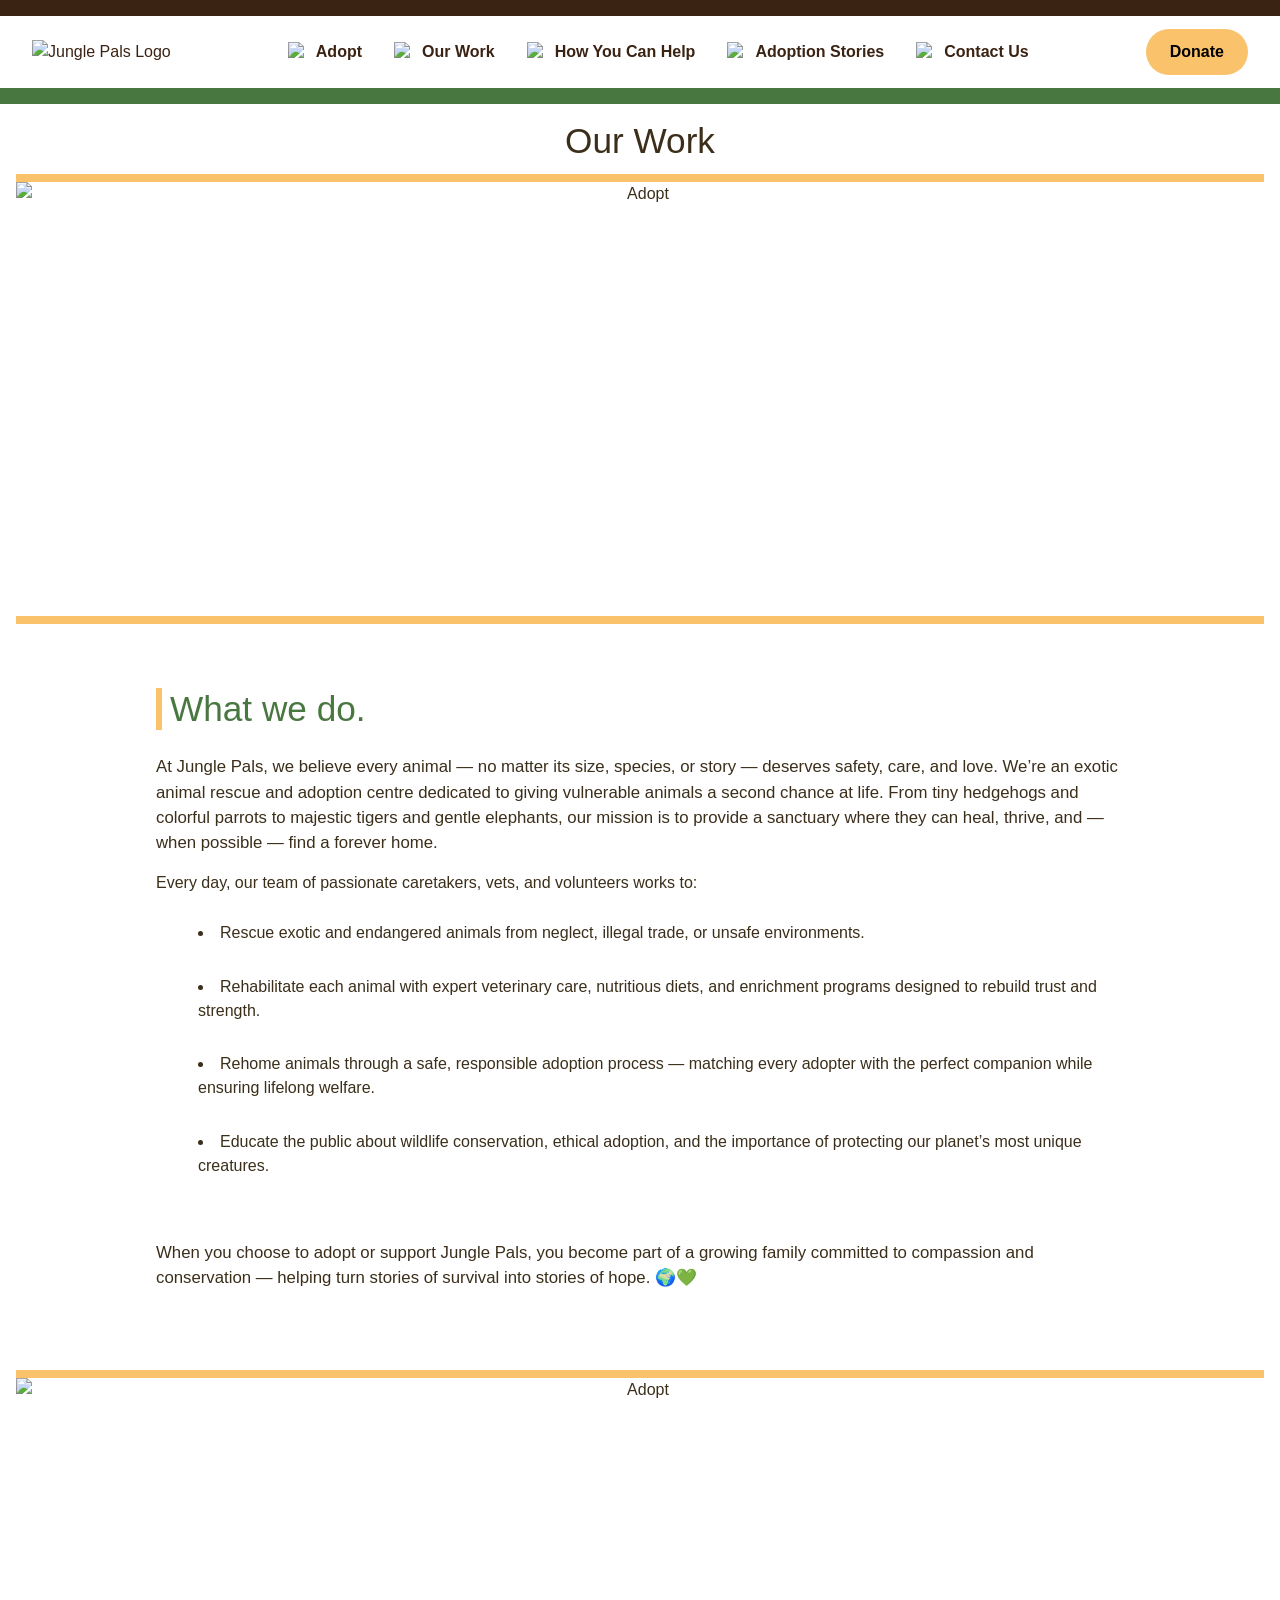
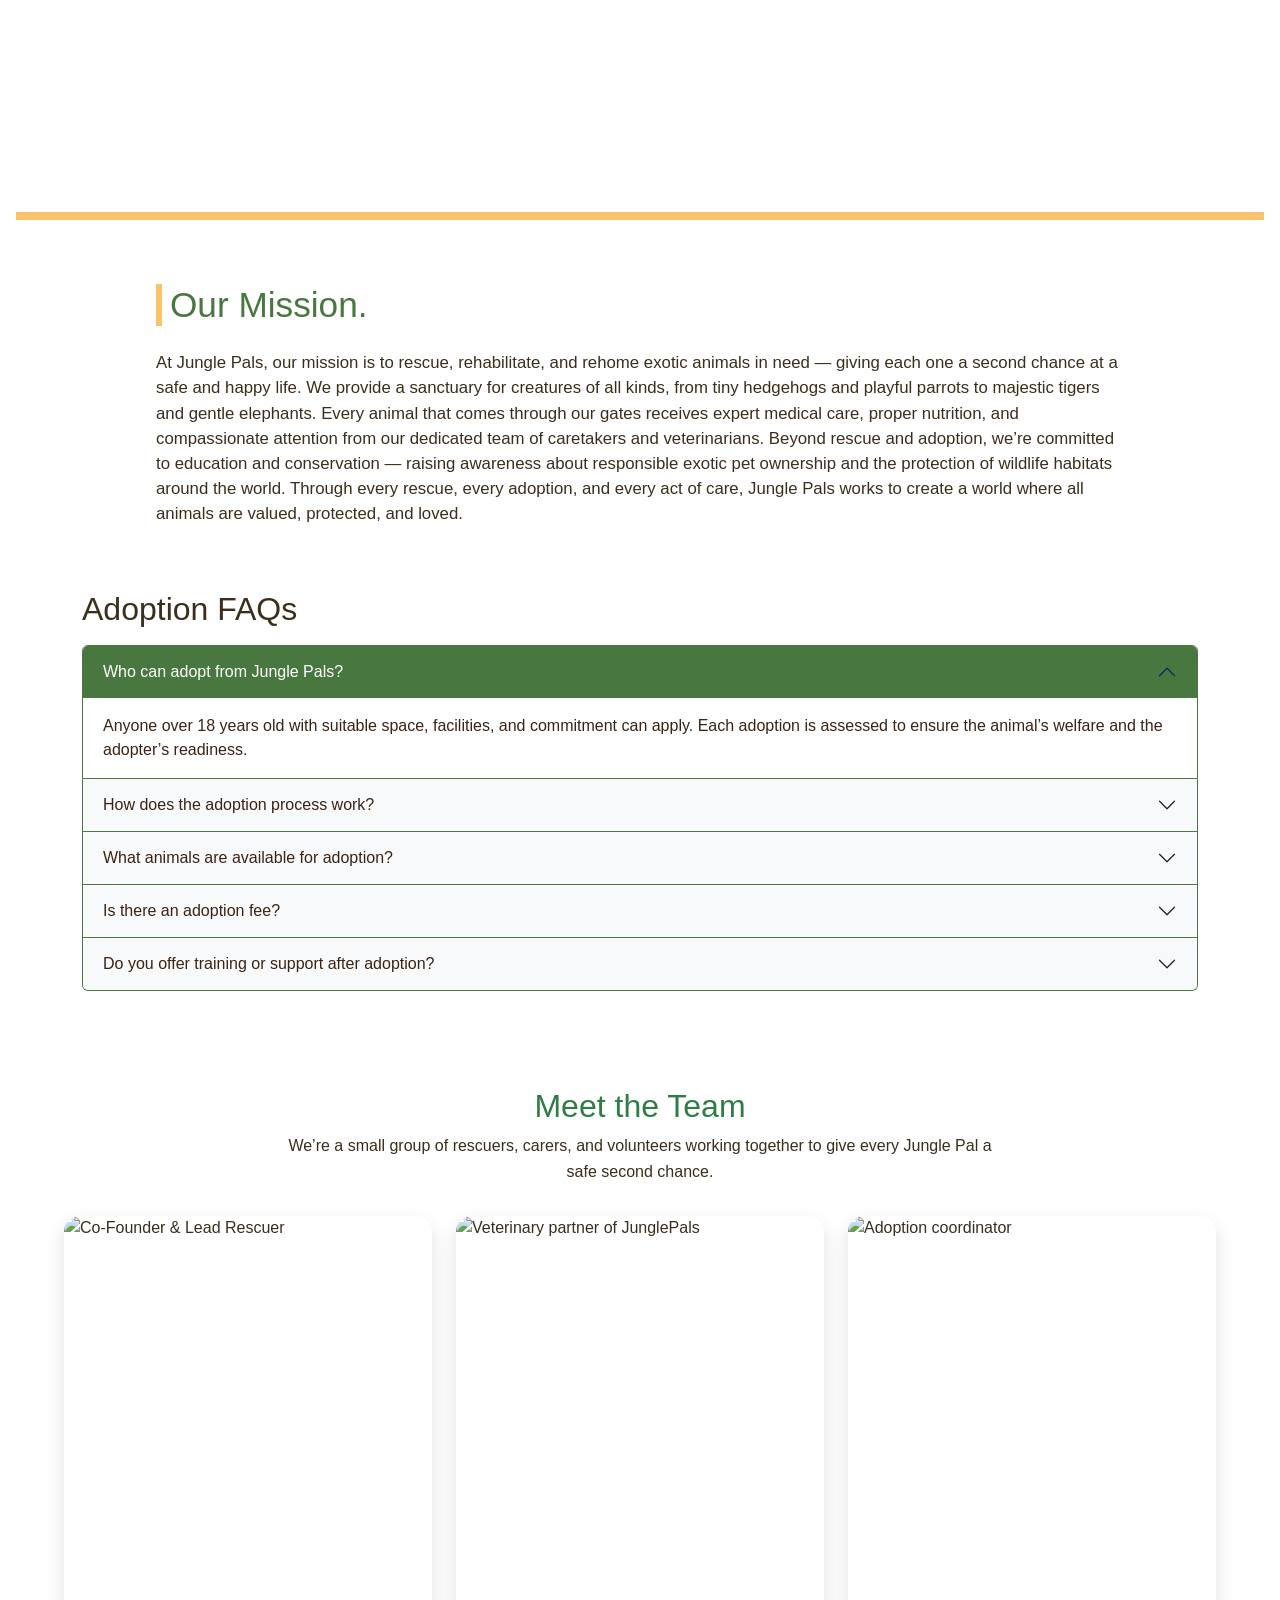
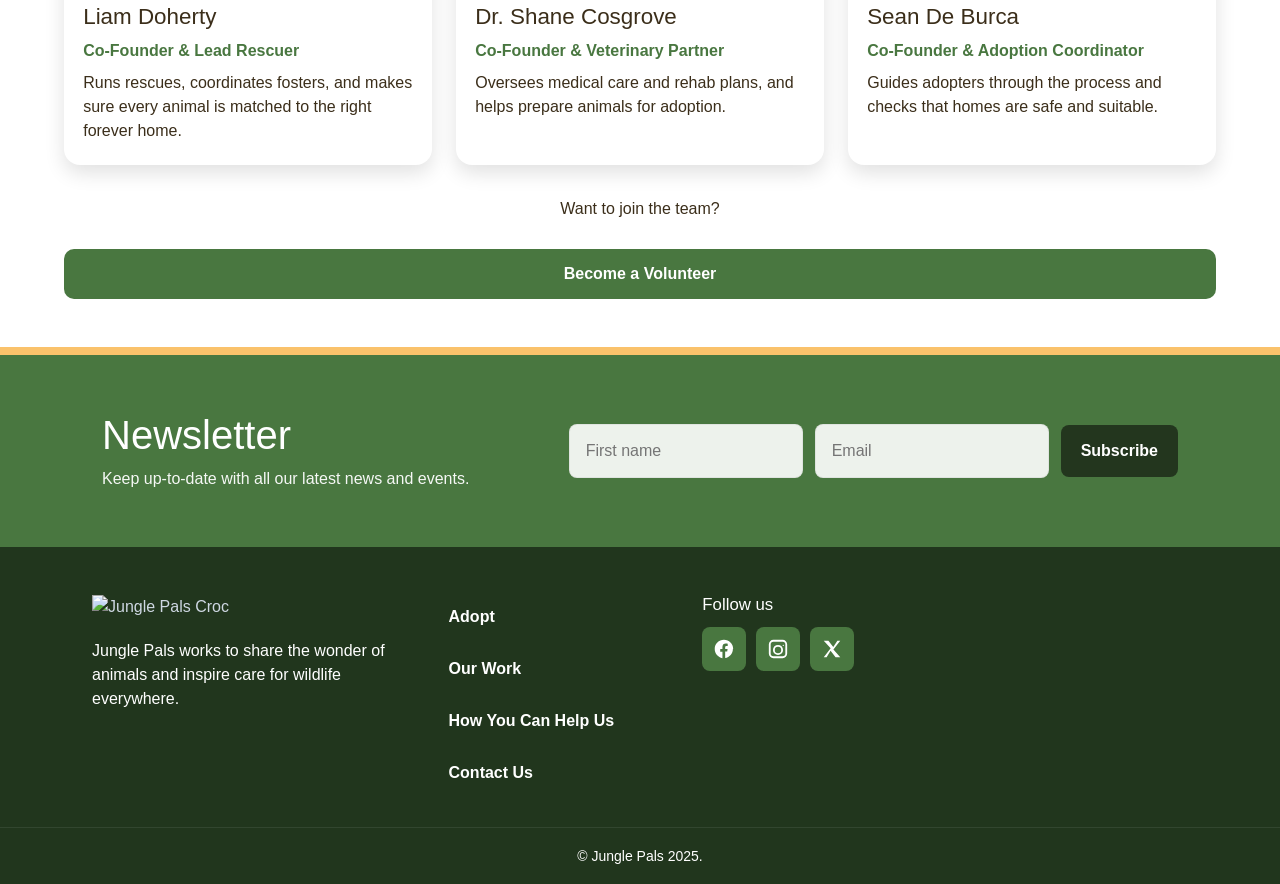
==== about.html @ b34bb3fd "Add files via upload" ====
<!--About page created by Liam Doherty x25111175-->
<!DOCTYPE html>
<html lang="en">

<head>
  <meta charset="UTF-8">
  <meta name="viewport" content="width=device-width, initial-scale=1.0">
  <link href="https://cdn.jsdelivr.net/npm/bootstrap@5.3.3/dist/css/bootstrap.min.css" rel="stylesheet">
  <script src="https://cdn.jsdelivr.net/npm/bootstrap@5.3.3/dist/js/bootstrap.bundle.min.js"></script>
  <link rel="stylesheet" href="styles.css">
  <title>Jungle Pals - About</title>
  <link rel="icon" type="image/x-icon" href="images/favicon.ico">


</head>

<body>
  <!-- Header -->
  <header>
    <div class="logo">
      <a href="index.html">
        <img src="images/JunglePalsMainLogo.png" alt="Jungle Pals Logo">
      </a>
    </div>
    <!--Navigation Bar-->
    <nav>
      <a href="adopt.html">
        <img src="images/nav-heart.png" alt="Heart" class="nav-icon"> Adopt </a>
      <a href="about.html">
        <img src="images/nav-paw.png" alt="Paw" class="nav-icon"> Our Work </a>
      <a href="help.html">
        <img src="images/nav-hands.png" alt="Hands" class="nav-icon"> How You Can Help </a>
      <a href="stories.html">
        <img src="images/nav-book.png" alt="Book" class="nav-icon"> Adoption Stories </a>
      <a href="contact.html">
        <img src="images/nav-chat.png" alt="Chat" class="nav-icon"> Contact Us </a>
    </nav>
    <button class="donate-btn">Donate</button>
  </header>
  <!--Static Image-->
  <section class="our-work-banner">
    <h2>Our Work</h2>
    <img src="images/tiger-in-captivity.jpg" alt="Adopt">
  </section>
  <!--What we do text section-->
  <section class="our-work">
    <h2>What we do.</h2>
    <p>
      At Jungle Pals, we believe every animal — no matter its size, species, or story — deserves safety, care, and love.
      We’re an exotic animal rescue and adoption centre dedicated to giving vulnerable animals a second chance at life.
      From tiny hedgehogs and colorful parrots to majestic tigers and gentle elephants, our mission is to provide a
      sanctuary where they can heal, thrive, and — when possible — find a forever home.
    </p>
    Every day, our team of passionate caretakers, vets, and volunteers works to:
    <ul class="work-list">
      <li>Rescue exotic and endangered animals from neglect, illegal trade, or unsafe environments.</li>
      <li>Rehabilitate each animal with expert veterinary care, nutritious diets, and enrichment programs designed to
        rebuild trust and strength.</li>
      <li>Rehome animals through a safe, responsible adoption process — matching every adopter with the perfect
        companion while ensuring lifelong welfare.</li>
      <li>Educate the public about wildlife conservation, ethical adoption, and the importance of protecting our
        planet’s most unique creatures.</li>
    </ul>

    <p> When you choose to adopt or support Jungle Pals, you become part of a growing family committed to compassion and
      conservation — helping turn stories of survival into stories of hope. 🌍💚</p>

  </section>
  <!--Static Image-->
  <section class="our-work-banner">
    <img src="images/croc-in-captivity.jpg" alt="Adopt">
  </section>
  <!--Our Mission-->
  <section class="our-work">
    <h2>Our Mission.</h2>
    <p>At Jungle Pals, our mission is to rescue, rehabilitate, and rehome exotic animals in need — giving each one a
      second chance at a safe and happy life.

      We provide a sanctuary for creatures of all kinds, from tiny hedgehogs and playful parrots to majestic tigers and
      gentle elephants. Every animal that comes through our gates receives expert medical care, proper nutrition, and
      compassionate attention from our dedicated team of caretakers and veterinarians.

      Beyond rescue and adoption, we’re committed to education and conservation — raising awareness about responsible
      exotic pet ownership and the protection of wildlife habitats around the world.

      Through every rescue, every adoption, and every act of care, Jungle Pals works to create a world where all animals
      are valued, protected, and loved.</p>
  </section>
  <!--FAQ drop down accordion-->
  <section class="container my-5">
    <h2 class="mb-3">Adoption FAQs</h2>
    <div class="accordion" id="faq">
      <div class="accordion-item">
        <h2 class="accordion-header" id="q1">
          <button class="accordion-button" data-bs-toggle="collapse" data-bs-target="#a1">Who can adopt from Jungle
            Pals?</button>
        </h2>
        <div id="a1" class="accordion-collapse collapse show" data-bs-parent="#faq">
          <div class="accordion-body">Anyone over 18 years old with suitable space, facilities, and commitment can
            apply. Each adoption is assessed to ensure the animal’s welfare and the adopter’s readiness.</div>
        </div>
      </div>
      <div class="accordion-item">
        <h2 class="accordion-header" id="q2">
          <button class="accordion-button collapsed" data-bs-toggle="collapse" data-bs-target="#a2">How does the
            adoption process work?</button>
        </h2>
        <div id="a2" class="accordion-collapse collapse" data-bs-parent="#faq">
          <div class="accordion-body">Start by filling out our short Adoption Enquiry Form on the website.
            Our team reviews applications, arranges a virtual or on-site visit, and helps you find an animal that
            matches your lifestyle and experience.</div>
        </div>
      </div>
      <div class="accordion-item">
        <h2 class="accordion-header" id="q3">
          <button class="accordion-button collapsed" data-bs-toggle="collapse" data-bs-target="#a3">What animals are
            available for adoption?</button>
        </h2>
        <div id="a3" class="accordion-collapse collapse" data-bs-parent="#faq">
          <div class="accordion-body">What animals are available for adoption?
            Our residents range from hedgehogs, parrots, and reptiles to larger animals like tigers and elephants.
            Availability changes as rescues arrive and find homes — check the “Adopt” page for current listings.</div>
        </div>
      </div>
      <div class="accordion-item">
        <h2 class="accordion-header" id="q4">
          <button class="accordion-button collapsed" data-bs-toggle="collapse" data-bs-target="#a4">Is there an adoption
            fee?</button>
        </h2>
        <div id="a4" class="accordion-collapse collapse" data-bs-parent="#faq">
          <div class="accordion-body">Yes. Adoption fees vary by species and help cover medical care, food, and
            enrichment. The fee ensures every animal continues to receive the best possible care.</div>
        </div>
      </div>
      <div class="accordion-item">
        <h2 class="accordion-header" id="q5">
          <button class="accordion-button collapsed" data-bs-toggle="collapse" data-bs-target="#a5">Do you offer
            training or support after adoption?</button>
        </h2>
        <div id="a5" class="accordion-collapse collapse" data-bs-parent="#faq">
          <div class="accordion-body">Absolutely! We provide guidance on nutrition, habitat setup, veterinary care, and
            behaviour. Our caretakers are always available for ongoing support.</div>
        </div>
      </div>
    </div>
  </section>

  <!-- Meet the Team -->
  <section class="team-section">
    <div class="team-header">
      <h2>Meet the Team</h2>
      <p>
        We’re a small group of rescuers, carers, and volunteers working together
        to give every Jungle Pal a safe second chance.
      </p>
    </div>

    <div class="team-grid">
      <article class="team-card">
        <img src="images/liam.jpg" alt="Co-Founder & Lead Rescuer">
        <div class="team-info">
          <h3>Liam Doherty</h3>
          <p class="team-role">Co-Founder & Lead Rescuer</p>
          <p>
            Runs rescues, coordinates fosters, and makes sure every animal is matched
            to the right forever home.
          </p>
        </div>
      </article>

      <!-- Team member 2 -->
      <article class="team-card">
        <img src="images/shane.jpg" alt="Veterinary partner of JunglePals">
        <div class="team-info">
          <h3>Dr. Shane Cosgrove</h3>
          <p class="team-role">Co-Founder & Veterinary Partner</p>
          <p>
            Oversees medical care and rehab plans, and helps prepare animals for adoption.
          </p>
        </div>
      </article>

      <!-- Team member 3 -->
      <article class="team-card">
        <img src="images/sean.jpg" alt="Adoption coordinator">
        <div class="team-info">
          <h3>Sean De Burca</h3>
          <p class="team-role">Co-Founder & Adoption Coordinator</p>
          <p>
            Guides adopters through the process and checks that homes are safe and suitable.
          </p>
        </div>
      </article>
    </div>

    <div class="team-cta">
      <p>Want to join the team?</p>
      <a class="btn volunteer-btn" href="help.html">Become a Volunteer</a>
    </div>
  </section>


  <!--Newsletter-->
  <section id="newsletter" class="newsletter">
    <div class="container">
      <div class="newsletter-text">
        <h2>Newsletter</h2>
        <p>Keep up-to-date with all our latest news and events.</p>
      </div>

      <form class="newsletter-form" action="#" method="post">
        <input type="text" name="first_name" placeholder="First name" required>
        <input type="email" name="email" placeholder="Email" required>
        <button type="submit">Subscribe</button>

      </form>
    </div>
  </section>

  <!-- ===== Footer ===== -->
  <footer class="site-footer">
    <div class="container footer-grid">
      <div class="footer-brand">
        <img src="images/croc-2-clear-bg.png" alt="Jungle Pals Croc" class="footer-logo">
        <p class="tagline">
          Jungle Pals works to share the wonder of animals and inspire care for wildlife everywhere.
        </p>
      </div>

      <!--Footer Navigation Bar-->
      <nav class="footer-links">
        <ul>
          <li><a href="adopt.html">Adopt</a></li>
          <li><a href="about.html">Our Work</a></li>
          <li><a href="help.html">How You Can Help Us</a></li>
          <li><a href="contact.html">Contact Us</a></li>
        </ul>
      </nav>

      <!--Footer Social Network Icons-->
      <div class="footer-social">
        <h3>Follow us</h3>
        <div class="social-row">
          <a class="social-btn" href="https://facebook.com" aria-label="Facebook" target="_blank" rel="noopener">
            <!-- Facebook SVG -->
            <svg viewBox="0 0 24 24" width="22" height="22" aria-hidden="true">
              <path
                d="M22 12.06C22 6.48 17.52 2 11.94 2 6.35 2 1.88 6.48 1.88 12.06c0 4.99 3.65 9.14 8.43 9.94v-7.03H7.89v-2.9h2.42V9.82c0-2.39 1.42-3.7 3.59-3.7 1.04 0 2.13.19 2.13.19v2.35h-1.2c-1.19 0-1.56.74-1.56 1.5v1.8h2.65l-.42 2.9h-2.23v7.03c4.79-.8 8.43-4.95 8.43-9.94Z" />
            </svg>
          </a>
          <a class="social-btn" href="https://instagram.com" aria-label="Instagram" target="_blank" rel="noopener">
            <!-- Instagram SVG -->
            <svg viewBox="0 0 24 24" width="22" height="22" aria-hidden="true">
              <path
                d="M7 2h10a5 5 0 0 1 5 5v10a5 5 0 0 1-5 5H7a5 5 0 0 1-5-5V7a5 5 0 0 1 5-5Zm0 2a3 3 0 0 0-3 3v10a3 3 0 0 0 3 3h10a3 3 0 0 0 3-3V7a3 3 0 0 0-3-3H7Zm5 3.5A5.5 5.5 0 1 1 6.5 13 5.51 5.51 0 0 1 12 7.5Zm0 2A3.5 3.5 0 1 0 15.5 13 3.5 3.5 0 0 0 12 9.5Zm5.75-2.25a.75.75 0 1 1-.75.75.75.75 0 0 1 .75-.75Z" />
            </svg>
          </a>
          <a class="social-btn" href="https://x.com" aria-label="X" target="_blank" rel="noopener">
            <!-- X/Twitter SVG -->
            <svg viewBox="0 0 24 24" width="22" height="22" aria-hidden="true">
              <path d="M3 3h5.1l5.27 6.87L17.87 3H21l-7.45 9.67L21 21h-5.1l-5.46-7.11L6.13 21H3l7.53-9.79L3 3Z" />
            </svg>
          </a>
        </div>
      </div>
    </div>
    <!--Footer Copyright-->
    <div class="footer-bottom">
      <div class="container">
        <small>© <span id="year"></span> Jungle Pals 2025.</small>
      </div>
    </div>
  </footer>
  <!--JQuery & Javascript links-->
  <script src="https://code.jquery.com/jquery-3.7.1.min.js"></script>
  <script src="scripts.js"></script>
  <!-- Back to Top Button -->
  <button id="backTop" aria-label="Back to top" class="btn btn-success"
    style="position: fixed; right: 20px; bottom: 20px; display: none; z-index: 999;">↑</button>
</body>

</html>
---- styles.css ----
/* Liam Doherty CSS begins here*/
  body {
    font-family: 'Arial', sans-serif;
    margin: 0;
    padding: 0;
    background-color: #fff;
    /* site background colour*/
    color: #3b2e1a;
    /*default text colour*/
  }

  a {
    text-decoration: none;
    /* remove link underlines */
    color: #3b2313;
    /* default link color */
  }

  header {
    display: flex;
    /* logo left, nav middle, button right */
    align-items: center;
    justify-content: space-between;
    background-color: #fff;
    padding: 0.8rem 2rem;
    border-bottom: 16px solid #497740;
    /* green bar */
    border-top: 16px solid #3b2313;
    /* brown bar */
  }

  .logo {
    display: flex;
    align-items: center;
    gap: 0.5rem;
  }

  .logo img {
    height: 60px;
  }

  /* Navigation bar*/
  nav {
    display: flex;
    gap: 2rem;
    align-items: center;
  }

  nav a {
    display: inline-flex;
    align-items: center;
    gap: 0.5rem;
    text-decoration: none;
    font-weight: 600;
    color: #3b2313;
    transition: transform 0.2s ease, color 0.2s ease;
  }

  nav a:hover {
    transform: translateY(-2px);
    color: #755844;
  }

  .nav-icon {
    width: 20px;
    height: 20px;
    object-fit: contain;
  }

  /* Donate Button Styling*/

  .donate-btn {
    background-color: #fac26b;
    color: #000;
    font-weight: 700;
    padding: 0.7rem 1.5rem;
    border-radius: 40px;
    border: none;
    cursor: pointer;
    font-size: 1rem;
    transition: background-color 0.3s ease;
  }

  .donate-btn:hover {
    background-color: #dfaf36;
    transform: translateY(-2px);

  }

  /* Adopt Section*/
  .adopt-section {
    max-width: 1100px;
    margin: 3rem auto;
    padding: 0 1rem;
  }

  .adopt-section h2 {
    font-size: 2rem;
    margin-bottom: 0.5rem;
  }

  .adopt-section p {
    line-height: 1.6;
  }

  .view-all-btn {
    background-color: #fac26b;
    border: none;
    border-radius: 30px;
    padding: 0.7rem 1.5rem;
    font-weight: bold;
    margin-top: 1rem;
    cursor: pointer;
    transition: background-color 0.3s ease;
  }

  .view-all-btn:hover {
    background-color: #dfaf36;
  }

  /* New arrivals section*/
  .new-arrivals {
    max-width: 1100px;
    margin: 3rem auto;
    padding: 0 1rem;
  }

  .new-arrivals h2 {
    font-size: 1.8rem;
    margin-bottom: 1rem;
  }

  .animal-grid {
    display: grid;
    grid-template-columns: repeat(auto-fit, minmax(220px, 1fr));
    gap: 1.5rem;
  }

  .animal-card {
    background-color: #fff;
    border-radius: 15px;
    box-shadow: 0 4px 8px rgba(0, 0, 0, 0.1);
    overflow: hidden;
    text-align: center;
    padding-bottom: 1rem;
  }

  .animal-card img {
    width: 100%;
    height: 180px;
    object-fit: cover;
  }

  .animal-card h3 {
    margin: 0.8rem 0 0.3rem;
  }

  /* Responsive*/
  @media (max-width: 768px) {
    header {
      flex-direction: column;
      gap: 1rem;
    }


    nav {
      flex-wrap: wrap;
      justify-content: center;
    }
  }

  /* Featured animal carousel*/

  .animal-carousel {
    position: relative;
    width: 100%;
    overflow: hidden;
    background-color: #ffffff;
    text-align: center;
    border-bottom: 8px solid #fac26b;


  }

  .animal-carousel h2 {
    font-size: 2rem;
    margin: 1.5rem 0;
    color: #3b2e1a;

  }

  /* Slides for carousel*/

  .slides {
    display: flex;
    transition: transform 0.8s ease-in-out;
    width: 100%;
    height: 600px;
  }

  .slide {
    min-width: 100%;
    flex-shrink: 0;
    position: relative;

  }

  .slide img {
    width: 100%;
    height: 600px;
    object-fit: cover;
    border-bottom: 8px solid #fac26b;
    border-top: 8px solid #fac26b;

  }

  .caption {
    position: absolute;
    bottom: 40px;
    left: 50%;
    transform: translateX(-50%);
    background: rgba(0, 0, 0, 0.5);
    color: #fff;
    padding: 0.8rem 1.2rem;
    border-radius: 10px;
    width: 80%;
    max-width: 600px;
  }

  /* carousel dots*/

  .dots {
    position: absolute;
    bottom: 10px;
    left: 50%;
    transform: translateX(-50%);
    display: flex;
    gap: 10px;
  }

  .dot {
    height: 12px;
    width: 12px;
    background-color: rgba(66, 62, 62, 0.7);
    border-radius: 50%;
    cursor: pointer;
    transition: background-color 0.3s ease;
  }

  .dot.active,
  .dot:hover {
    background-color: #3b2e1a;
  }

  @media (max-width: 768px) {
    .slide img {
      height: 250px;
    }

    .caption {
      font-size: 0.9rem;
      padding: 0.5rem;
    }
  }

  /* Newsletter Styling*/

  .newsletter {
    background: #497740;
    color: #fff;
    padding: 3.5rem 1rem;
    position: relative;
    overflow: hidden;
    border-top: 8px solid #fac26b;

  }

  .newsletter .container {
    max-width: 1100px;
    margin: 0 auto;
    display: grid;
    grid-template-columns: 1fr 1.2fr;
    align-items: center;
    gap: 2rem;
  }

  .newsletter h2 {
    font-size: clamp(1.75rem, 4vw, 2.5rem);
    margin: 0 0 .5rem 0;
  }

  .newsletter p {
    opacity: 0.95;
    margin: 0;
  }

  .newsletter-form {
    display: grid;
    grid-template-columns: 1fr 1fr auto;
    gap: .75rem;
    align-items: center;
  }

  .newsletter-form input[type="text"],
  .newsletter-form input[type="email"] {
    padding: .9rem 1rem;
    background: rgba(255, 255, 255, .9);
    border: 1px solid rgba(0, 0, 0, .06);
    border-radius: .5rem;
    font-size: 1rem;
    outline: none;
  }

  .newsletter-form button {
    padding: .9rem 1.25rem;
    border: none;
    border-radius: .5rem;
    background: #23361e;
    color: #fff;
    font-weight: 600;
    cursor: pointer;
  }

  .newsletter-form .consent {
    grid-column: 1 / -1;
    margin-top: .25rem;
    color: rgba(255, 255, 255, .9);
  }

  .newsletter-form .consent a {
    color: #fff;
    text-decoration: underline;
  }

  @media (max-width: 900px) {
    .newsletter .container {
      grid-template-columns: 1fr;
    }

    .newsletter-form {
      grid-template-columns: 1fr;
    }
  }

  /* Footer Styling*/

  .site-footer {
    background: #21361d;
    color: #cfd8e3;
    padding-top: 3rem;
  }

  .footer-grid {
    display: grid;
    grid-template-columns: 1.4fr 1fr 1fr 1fr;
    gap: 2rem;
    align-items: start;
  }

  .footer-logo {
    height: 48px;
    width: auto;
    margin-bottom: 1rem;
    padding-left: 10px;
  }

  .tagline {
    margin-top: .25rem;
    color: #ffffff;
    line-height: 1.5;
    padding-left: 10px;
  }

  .footer-links h3,
  .footer-social h3 {
    color: #ffffff;
    font-size: 1.05rem;
    margin: 0 0 .75rem 0;
  }

  .footer-links ul {
    list-style: none;
    margin: 0;
    padding: 0;
    display: grid;
    gap: .5rem;
  }

  .footer-links a {
    color: #ffffff;
    text-decoration: none;
  }

  .footer-links a:hover {
    transform: translateY(-2px);
    color: #dfaf36;
  }

  /* Social Media Icons*/
  .social-row {
    display: flex;
    gap: .6rem;
    flex-wrap: wrap;
  }

  .social-btn {
    display: inline-grid;
    place-items: center;
    width: 44px;
    height: 44px;
    background: #497740;
    border-radius: .5rem;
  }

  .social-btn svg {
    fill: #ffffff;
  }

  .footer-bottom {
    margin-top: 2rem;
    border-top: 1px solid rgba(255, 255, 255, .08);
    padding: 1rem 0;
    color: #ffffff;
    text-align: center;
  }

  /* Responsive*/
  @media (max-width: 1000px) {
    .footer-grid {
      grid-template-columns: 1fr 1fr;
    }
  }

  @media (max-width: 600px) {
    .footer-grid {
      grid-template-columns: 1fr;
    }

    .social-row {
      gap: .5rem;
    }
  }

  .social-row a:hover {
    transform: translateY(-2px);
  }

  /* New Arrivals Section*/
  .animal-card {
    transition: transform 0.4s ease, box-shadow 0.4s ease;
    background: #fff;
    border-radius: 12px;
    overflow: hidden;
    box-shadow: 0 2px 8px rgba(0, 0, 0, 0.1);
  }

  .animal-card:hover {
    transform: translateY(-10px);
    box-shadow: 0 8px 20px rgba(0, 0, 0, 0.25);
  }

  /* Our Work Page Banner*/

  .our-work-banner {
    text-align: center;
    padding: 1rem 1rem 0;
    margin: 0;

  }

  .our-work-banner img {
    width: 100%;
    height: 450px;
    object-fit: cover;
    display: block;
    border-bottom: 8px solid #fac26b;
    border-top: 8px solid #fac26b;
  }

  .our-work-banner h2 {
    margin: 0 0 0.75rem 0;
    /* tighten space under title */
    line-height: 1.2;
    font-size: 2.2rem;
    /* optional: slightly bolder */
  }


  .our-work {
    max-width: 1000px;
    margin: 4rem auto;
    padding: 0 1rem;
    text-align: left;
    color: #3b2e1a;

  }

  .our-work h2 {
    text-align: left;
    font-size: 2.2rem;
    color: #497740;
    margin-bottom: 1.5rem;
    border-left: 6px solid #fac26b;
    padding-left: 0.5rem;
  }

  .our-work p {
    font-size: 1.05rem;
    margin-bottom: 1rem;
  }

  .work-list {
    list-style: disc inside;
    margin: 1rem 0 2rem 1rem;
    padding-left: 1rem;
  }

  .work-list li {
    margin-bottom: 0.6rem;
  }

  .nl-msg {
    margin-top: 0.5rem;
    font-weight: 500;
    color: #fff;
  }

  /* Interactive back to top button*/

  #backTop {
    background-color: #fac26b;
    border: none;
    font-size: 1.4rem;
    border-radius: 50%;
    width: 48px;
    height: 48px;
    line-height: 1;
    box-shadow: 0 3px 6px rgba(0, 0, 0, .25);
    cursor: pointer;
  }

  #backTop:hover {
    transform: translateY(-3px);
  }

  /* Adoption FAQ's accordion*/
  .accordion-button {
    background-color: #f8f9fa;
    color: #3b2313;
    box-shadow: none;
  }

  .accordion-button:not(.collapsed) {
    color: #fff;
    background-color: #497740;
    box-shadow: none;
  }

  .accordion-item {
    border: 1px solid #497740;
  }

  .accordion-body {
    background-color: #ffffff;
    color: #3b2313;
  }

  html {
    scroll-behavior: smooth;
  }

  /* Jungle Pals News Section*/

  .latest-news {
    max-width: 1100px;
    margin: 3rem auto;
    padding: 0 1rem;
  }

  .latest-news h2 {
    margin-bottom: 1.25rem;
    color: #3b2313;
    text-align: left;
  }

  .news-grid {
    display: grid;
    grid-template-columns: repeat(3, 1fr);
    gap: 2rem;
  }

  .news-card {
    background: #fff;
    border-radius: 16px;
    box-shadow: 0 4px 10px rgba(0, 0, 0, .08);
    overflow: hidden;
    transition: transform .3s ease, box-shadow .3s ease;
  }

  .news-card:hover {
    transform: translateY(-8px);
    box-shadow: 0 12px 24px rgba(0, 0, 0, .18);
  }

  .news-link {
    display: grid;
    gap: .65rem;
    text-decoration: none;
    color: inherit;
    height: 100%;
    padding: 0 1rem 1rem 1rem;
  }

  .news-media {
    margin: 0;
    padding: 0;
    border-radius: 16px;
    overflow: hidden;
  }

  .news-media img {
    display: block;
    width: 100%;
    height: 240px;
    object-fit: cover;
    border-radius: 16px;
  }

  .news-date {
    display: inline-block;
    margin-top: .4rem;
    font-size: .8rem;
    letter-spacing: .02em;
    color: #8c6f5b;
    text-transform: uppercase;
    font-weight: 700;
  }

  .news-title {
    margin: .2rem 0 0;
    font-size: clamp(1.1rem, 2.2vw, 1.35rem);
    line-height: 1.25;
    color: #3b2313;
  }

  .news-excerpt {
    margin: .25rem 0 .25rem;
    color: #4a3a2a;
    opacity: .9;
  }

  .news-more {
    margin-top: .25rem;
    color: #497740;
    font-weight: 700;
    text-decoration: underline;
  }

  /* Responsive */
  @media (max-width: 900px) {
    .news-grid {
      grid-template-columns: 1fr 1fr;
    }

    .news-media img {
      height: 200px;
    }
  }

  @media (max-width: 580px) {
    .news-grid {
      grid-template-columns: 1fr;
    }

    .news-media img {
      height: 220px;
    }
  }

  /* Featured Jungle Pals Section*/
  .featured-section {
    padding: 3rem 1.5rem;
    max-width: 1200px;
    margin: 0 auto;
  }

  .featured-header {
    text-align: center;
    margin-bottom: 1.5rem;
  }

  .featured-header h2 {
    font-size: 2rem;
    margin-bottom: 0.5rem;
  }

  .featured-header p {
    max-width: 700px;
    margin: 0 auto;
    opacity: 0.9;
  }

  .featured-carousel {
    position: relative;
    display: flex;
    align-items: center;
    gap: 0.75rem;
  }

  .featured-track-wrapper {
    overflow: hidden;
    width: 100%;
    border-radius: 16px;
  }

  .featured-track {
    display: flex;
    transition: transform 0.5s ease-in-out;
  }

  .featured-slide {
    min-width: 100%;
    padding: 0.5rem;
    box-sizing: border-box;
  }

  .featured-slide .animal-card {
    height: 100%;
    border-radius: 16px;
    overflow: hidden;
    box-shadow: 0 8px 20px rgba(0, 0, 0, 0.12);
    background: #fff;
    display: grid;
    grid-template-columns: 1fr 1fr;
    gap: 0;
  }

  .featured-slide img {
    width: 100%;
    height: 100%;
    object-fit: cover;
    display: block;
  }

  .featured-slide .animal-info {
    padding: 1.5rem;
    display: flex;
    flex-direction: column;
    justify-content: center;
    gap: 0.75rem;
  }

  .featured-slide .animal-info h3 {
    font-size: 1.6rem;
    margin: 0;
  }

  .featured-slide .animal-info p {
    margin: 0;
    line-height: 1.5;
  }

  /* Nav buttons for featured carousel */
  .featured-nav {
    background: rgba(0, 0, 0, 0.6);
    color: #fff;
    border: none;
    width: 44px;
    height: 44px;
    border-radius: 50%;
    cursor: pointer;
    font-size: 1.4rem;
    display: grid;
    place-items: center;
    transition: transform 0.2s ease, opacity 0.2s ease;
  }

  .featured-nav:hover {
    transform: scale(1.06);
    opacity: 0.9;
  }

  /* Dots for featured animals carousel */
  .featured-dots {
    margin-top: 0.75rem;
    display: flex;
    justify-content: center;
    gap: 0.5rem;
  }

  .featured-dot {
    width: 10px;
    height: 10px;
    border-radius: 50%;
    background: #c9c9c9;
    cursor: pointer;
    transition: transform 0.2s ease, background 0.2s ease;
  }

  .featured-dot.active {
    background: #2f7d46;
    /* matches your green theme */
    transform: scale(1.3);
  }

  /* Responsive*/
  @media (max-width: 768px) {
    .featured-slide .animal-card {
      grid-template-columns: 1fr;
    }

    .featured-nav {
      width: 38px;
      height: 38px;
    }
  }

  /* Meet the team section*/
  .team-section {
    padding: 3rem 1.5rem;
    max-width: 1200px;
    margin: 0 auto;
  }

  .team-header {
    text-align: center;
    margin-bottom: 2rem;
  }

  .team-header h2 {
    font-size: 2rem;
    margin-bottom: 0.5rem;
    color: #2f7d46;
    /* your green vibe */
  }

  .team-header p {
    max-width: 720px;
    margin: 0 auto;
    line-height: 1.6;
  }

  .team-grid {
    display: grid;
    grid-template-columns: repeat(auto-fit, minmax(240px, 1fr));
    gap: 1.5rem;
  }

  .team-card {
    background: #fff;
    border-radius: 16px;
    overflow: hidden;
    box-shadow: 0 8px 20px rgba(0, 0, 0, 0.12);
    transition: transform 0.2s ease, box-shadow 0.2s ease;
    display: flex;
    flex-direction: column;
  }

  .team-card:hover {
    transform: translateY(-4px);
    box-shadow: 0 12px 28px rgba(0, 0, 0, 0.16);
  }

  .team-card img {
    width: 100%;
    height: 220px;
    object-fit: cover;
    display: block;
  }

  .team-info {
    padding: 1.2rem 1.2rem 1.4rem;
    display: flex;
    flex-direction: column;
    gap: 0.5rem;
  }

  /* team photos */
  .team-photo,
  .team-card img {
    width: 100%;
    aspect-ratio: 1 / 1;
    height: auto;
    border-radius: 10px;
    object-fit: cover;
    display: block;
  }

  .team-info h3 {
    margin: 0;
    font-size: 1.4rem;
  }

  .team-role {
    font-weight: 600;
    color: #497740;
    /* your orange accent */
    margin: 0;
  }

  .team-info p {
    margin: 0;
    line-height: 1.5;
  }

  .team-cta {
    margin-top: 2rem;
    text-align: center;
    display: grid;
    gap: 0.75rem;
  }

  /* Become a volunteer button*/
  .volunteer-btn {
    display: inline-block;
    padding: 0.75rem 1.4rem;
    border-radius: 10px;
    background: #497740;
    color: white;
    text-decoration: none;
    font-weight: 600;
    transition: opacity 0.2s ease;
  }

  .volunteer-btn:hover {
    opacity: 0.9;
    background-color: #21361d;
    color: white;
  }


  /* Liam Doherty CSS ends here*/

  .adoption {
    font-family: 'Arial', sans-serif;
  }

  #adopt-intro {
    display: flex row;
    text-align: center justify;
    padding: 40px;
    padding-bottom: 0px;
    font-size: larger;
    margin-left: 10px;
  }


  #Monkey {
    object-fit: contain;
    padding: 10px;
    border-top: solid #dfaf36 8px;
    border-bottom: solid #dfaf36 8px;
  }

  #Monkey-Hug {
    width: 100%;
    height: auto;
    /* keeps aspect ratio */
    max-width: 95%;
    max-height: 500px;
    object-fit: contain;
    /* optional, prevents distortion if height cap hits */
    display: block;
  }

  ul {
    list-style: none;
    padding: 10px;
    padding-top: 0;
    margin: 0;
  }

  ul h3 {
    text-align: center;
    padding-bottom: 0px;
  }

  #list1 {
    padding-top: 0px;
  }

  li {
    padding: 10px;
  }

  input[type="checkbox"] {
    appearance: none;
    -webkit-appearance: none;
    background-color: #fff;
    border: 2px solid #888;
    width: 20px;
    height: 20px;
    border-radius: 6px;
    display: inline-block;
    vertical-align: middle;
    margin-right: 10px;
    cursor: pointer;
    transition: all 0.2s;
  }

  input[type="checkbox"]:checked {
    background-color: #4caf50;
    border-color: #4caf50;
  }

  input[type="checkbox"]:checked::after {
    content: "✔";
    color: white;
    font-size: 16px;
    display: flex;
    align-items: center;
    justify-content: center;
    height: 100%;
  }

  #ready-button {
    background-color: #fac26b;
    color: black;
    padding: 12px 20px;
    font-size: 20px;
    border: none;
    border-radius: 8px;
    cursor: pointer;
    transition: all 0.2s ease;
    font-weight: 600;
  }

  #ready-button:hover {
    background-color: #dfaf36;
    transform: translateY(-2px);
    box-shadow: 0 4px 10px rgba(0, 0, 0, 0.15);
  }

  #ready-button:active {
    transform: translateY(0);
    box-shadow: 0 2px 5px rgba(0, 0, 0, 0.2);
  }

  #ready-button:disabled {
    background-color: #c7c7c7;
    cursor: not-allowed;
    transform: none;
    box-shadow: none;
    color: #666;
  }



  #adopt-readiness {
    margin-left: 10px;
    display: flex;
    justify-content: center;
    padding-top: 5px;
    padding-bottom: 25px;
  }

  #readiness {
    background-color: #497740;
    font-size: larger;
    color: #fff;
    border: solid #fac26b 2px;
    border-radius: 10px;
    max-width: 500px;
  }

  /* Container box for the dropdowns and button */
  #Species-Location {
    max-width: 400px;
    /* box width */
    margin: 20px auto;
    /* center horizontally */
    padding: 20px;
    background-color: #497740;
    /* dark green */
    border: 2px solid #fac26b;
    /* matching yellow/gold border */
    border-radius: 12px;
    box-shadow: 0 4px 15px rgba(0, 0, 0, 0.2);
    color: #fff;
    font-family: Arial, sans-serif;
  }

  /* Form styling */
  #species-location-selector {
    display: flex;
    flex-direction: column;
    /* vertical stack */
    gap: 15px;
    /* space between items */
  }

  /* Labels */
  #species-location-selector label {
    font-weight: bold;
    margin-bottom: 5px;
  }

  /* Dropdown styling */
  #species-location-selector select {
    padding: 10px;
    font-size: 16px;
    border-radius: 8px;
    border: 2px solid #888;
    appearance: none;
    -webkit-appearance: none;
    -moz-appearance: none;
    background-color: #fff;
    color: #000;
    cursor: pointer;
    transition: all 0.2s ease;
  }

  #species-location-selector select:hover {
    border-color: #fac26b;
  }

  /* Add some space between the select dropdown and labels if needed */
  #species-location-selector select+label {
    margin-top: 10px;
  }

  /* Search button styling */
  #search-adopt {
    padding: 12px;
    font-size: 18px;
    border-radius: 8px;
    border: none;
    background-color: #fac26b;
    color: #000;
    font-weight: 600;
    cursor: pointer;
    transition: all 0.2s ease;
  }

  #search-adopt:hover {
    background-color: #dfaf36;
    transform: translateY(-2px);
    box-shadow: 0 4px 10px rgba(0, 0, 0, 0.15);
  }

  #search-adopt:active {
    transform: translateY(0);
    box-shadow: 0 2px 5px rgba(0, 0, 0, 0.2);
  }

  /* Optional: make dropdowns and button full width */
  #species-location-selector select,
  #search-adopt {
    width: 100%;
    box-sizing: border-box;
  }

  #no-results {
    display: none;
    text-align: center;
    padding: 20px;
    font-weight: bold;
  }

  #adopt-images {
    display: grid;
    grid-template-columns: repeat(auto-fit, minmax(150px, 1fr));
    gap: 20px;
    padding: 20px;
  }

  .adopt-card {
    background-color: #fff;
    border-radius: 8px;
    text-align: center;
    padding: 10px;
    box-shadow: 0 2px 6px rgba(0, 0, 0, 0.15);
  }

  .adopt-card img {
    width: 100%;
    max-width: 60%;
    max-height: 500px;
    border: 2px solid black;
    border-radius: 4px;
    margin-bottom: 10px;
  }

  .adopt-card h4 {
    margin: 5px 0;
    font-size: 16px;
  }

  .adopt-card p {
    margin: 2px 0;
    font-size: 14px;
    color: #555;
  }

  /* shane cosgrove x25115651 addition */
  /*Help Page Hero*/

  .help-hero {
    background-image: url("images/volunteer.jpg");
    background-size: cover;
    background-position: center;
    color: #fff;
    position: relative;
    padding: 5rem 2rem;
    text-align: center;
    border-top: 8px solid #fac26b;
    border-bottom: 8px solid #fac26b;
  }

  .help-hero::before {
    content: "";
    position: absolute;
    top: 0;
    left: 0;
    width: 100%;
    height: 100%;
    background: rgba(0, 0, 0, 0.45);
    z-index: 0;
  }

  .help-hero * {
    position: relative;
    z-index: 2;
  }

  /*help Grid*/
  .help-options-section {
    max-width: 1100px;
    margin: 3rem auto;
    padding: 0 1rem;
  }

  .help-options-grid {
    display: grid;
    grid-template-columns: repeat(auto-fit, minmax(280px, 1fr));
    gap: 2rem;
  }

  .help-card {
    background: #fff;
    border-radius: 14px;
    box-shadow: 0 4px 12px rgba(0, 0, 0, 0.12);
    padding-bottom: 1rem;
    text-align: center;
    transition: transform .3s, box-shadow .3s;
  }

  .help-card img {
    width: 100%;
    height: 220px;
    object-fit: cover;
    border-radius: 14px 14px 0 0;
  }

  .help-btn {
    background-color: #fac26b;
    padding: 0.6rem 1.3rem;
    border-radius: 8px;
    display: inline-block;
    margin-top: 0.5rem;
    font-weight: 700;
    transition: background-color .3s;
  }

  .help-btn:hover {
    background-color: #dfaf36;
  }

  .help-card:hover {
    transform: translateY(-8px);
    box-shadow: 0 12px 24px rgba(0, 0, 0, 0.18);
  }


  /*HERO BANNER FOR ADOPTION STORIES PAGE*/
  .hero-banner {
    width: 100%;
    padding: 4rem 2rem;
    text-align: center;
    color: white;
    position: relative;
    border-top: 8px solid #fac26b;
    border-bottom: 8px solid #fac26b;
  }

  .stories-hero {
    background-image: url("images/adopted-gecko.jpg");
    /*placeholder image*/
    background-size: cover;
    background-position: center;
  }

  .hero-banner::before {
    content: "";
    position: absolute;
    top: 0;
    left: 0;
    width: 100%;
    height: 100%;
    background: rgba(0, 0, 0, 0.45);
    z-index: 0;
  }

  .hero-banner * {
    position: relative;
    z-index: 2;
  }

  /*stories grid section*/

  .stories-grid-section {
    max-width: 1100px;
    margin: 3rem auto;
    padding: 0 1rem;
    text-align: center;
  }

  .stories-grid {
    display: grid;
    grid-template-columns: repeat(auto-fit, minmax(280px, 1fr));
    gap: 2rem;
    margin-top: 2rem;
  }

  .story-card {
    background: #fff;
    border-radius: 14px;
    box-shadow: 0 4px 12px rgba(0, 0, 0, 0.12);
    padding-bottom: 1rem;
    text-align: center;
    transition: transform. 3s, box shadow .3s;
  }

  .story-card img {
    width: 100%;
    height: 220px;
    object-fit: cover;
    border-radius: 14px 14px 0 0;
  }

  .story-card:hover {
    transform: translateY(-8px);
    box-shadow: 0 12px 24px rgba(0, 0, 0, 0.18);
  }

  .story-btn {
    display: inline-block;
    background: #fac26b;
    padding: .6rem 1.2rem;
    border-radius: 8px;
    margin-top: .5rem;
    font-weight: bold;
    transition: background .3s ease;
  }

  .story-btn:hover {
    background: #dfaf36;
  }

  /* Contact us page styles */
  .col-12.text-center {
    border-bottom: solid #dfaf36 8px;
  }

  #contactinfomiddle {
    border-bottom: solid #dfaf36 8px;
    text-align: left;
    font-size: larger;
  }

  #contactinfomiddle p {
    border-right: solid lightgray 4px;
    padding-right: 10px;
    margin-right: 10px;
  }

  #opening-hours {
    text-align: left;
    padding: 0;
    list-style: none;
    padding: 3px;
    margin-bottom: 30px;
  }

  #opening-hours li {
    line-height: 0.5;
  }

  .mb-4 {
    background-color: #497740;
    border: 1px solid gray;
    border-radius: 15px;
    padding: 10px;
    text-align: left;
    font-weight: bold;
    color: white;
    text-shadow: #000 1px 1px 2px;
    transition: transform 0.2s ease, box-shadow 0.2s ease;
    cursor: pointer;
  }

  .mb-4:hover {
    transform: translateY(-5px);
    box-shadow: 0 8px 16px rgba(0, 0, 0, 0.2);
  }

  #contactform {
    padding: 15px;
    background-color: #497740;
    border: #000 1px solid;
    border-radius: 15px;
    max-width: 85%;
    margin: 0 auto;
  }

  #contactform h3 {
    color: white;
    text-shadow: #000 1px 1px 2px;
    padding: 5px;
  }

  .btn.btn-primary {
    padding: 12px;
    font-size: 18px;
    border-radius: 8px;
    border: none;
    background-color: #fac26b;
    color: #000;
    font-weight: 600;
    cursor: pointer;
    transition: all 0.2s ease;
  }

  .btn.btn-primary:hover {
    background-color: #dfaf36;
    transform: translateY(-2px);
    box-shadow: 0 4px 10px rgba(0, 0, 0, 0.15);
  }

  .btn.btn-primary:active {
    transform: translateY(0);
    box-shadow: 0 2px 5px rgba(0, 0, 0, 0.2);
  }

  #contactsection {
    border-bottom: solid #dfaf36 8px;
    padding-bottom: 10px;
  }
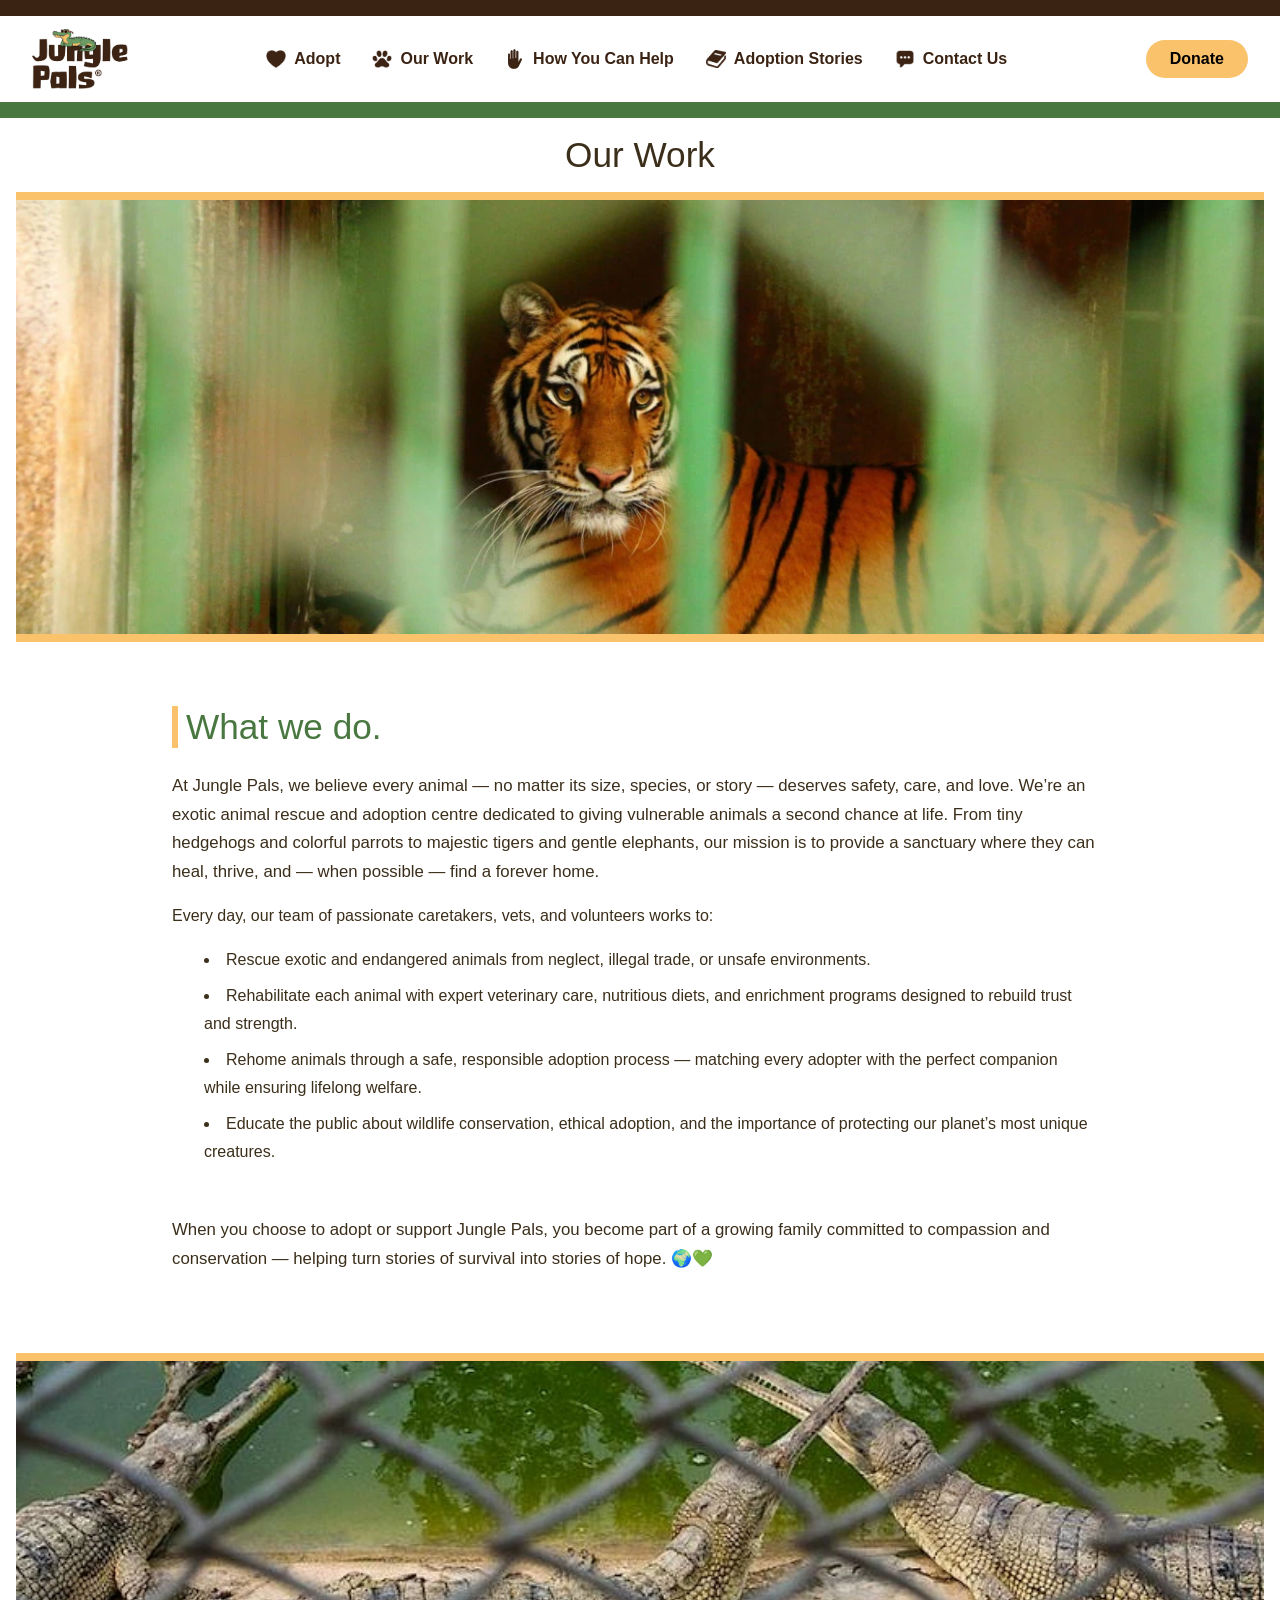
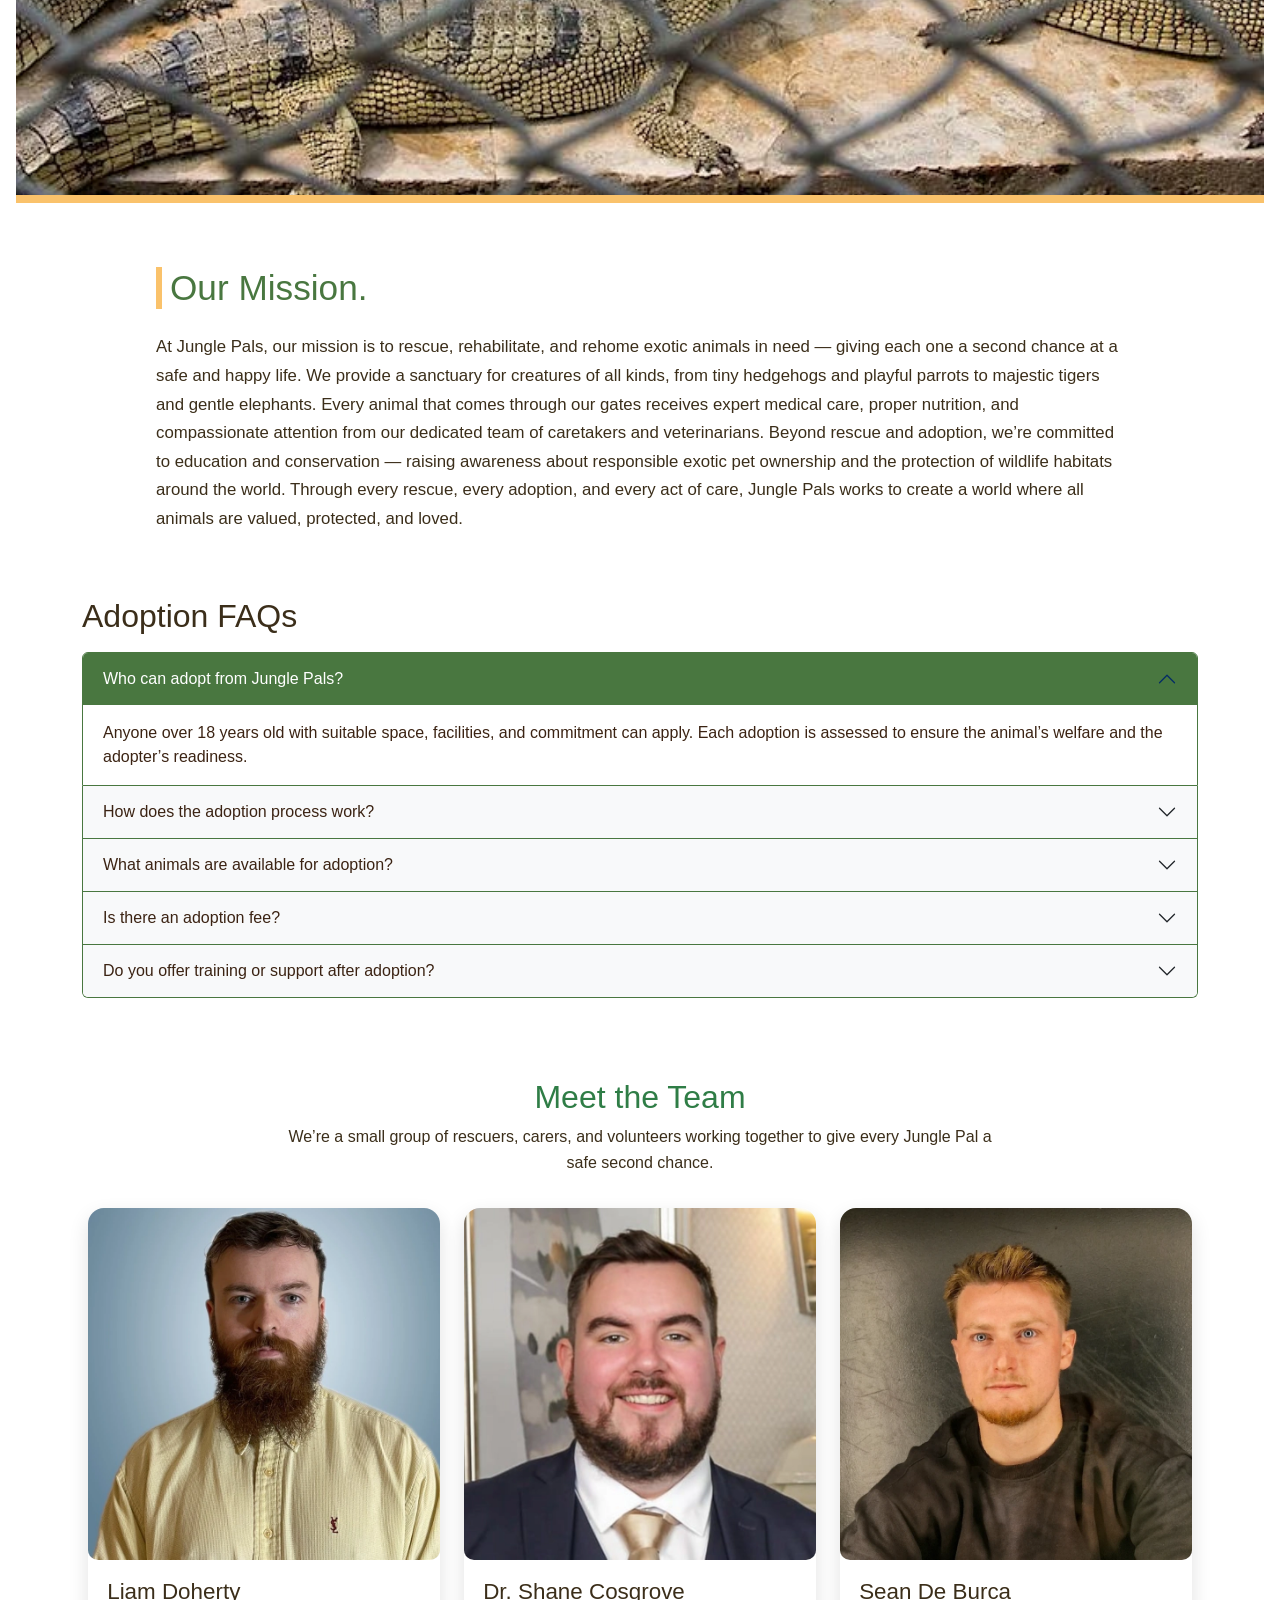
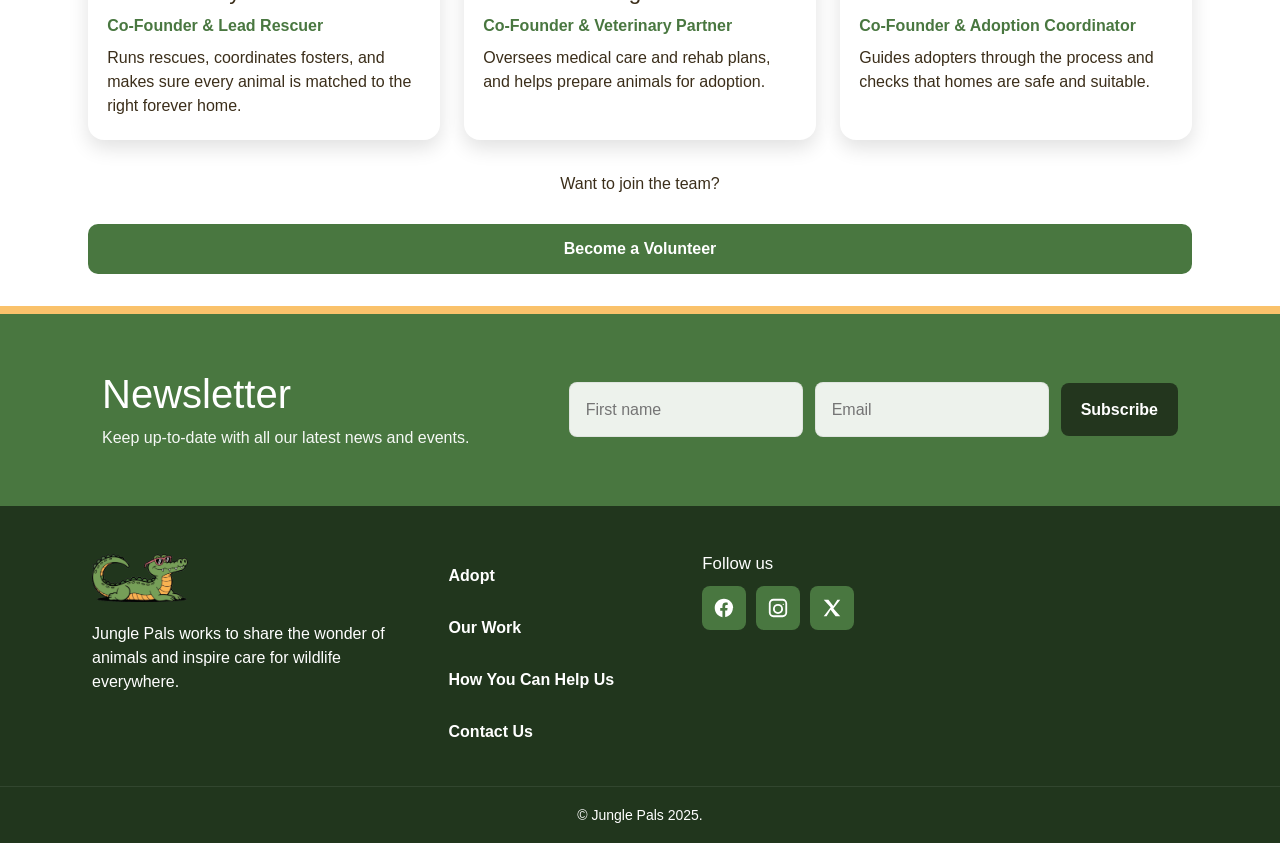
==== commit 3b72a35e: "Add files via upload" ====
--- a/about.html
+++ b/about.html
@@ -3,6 +3,8 @@
 <html lang="en">
 
 <head>
+  <meta name="description"
+    content="Jungle Pals rescues and rehomes exotic animals across Ireland. Adopt, volunteer, or donate to help wildlife find safe forever homes.">
   <meta charset="UTF-8">
   <meta name="viewport" content="width=device-width, initial-scale=1.0">
   <link href="https://cdn.jsdelivr.net/npm/bootstrap@5.3.3/dist/css/bootstrap.min.css" rel="stylesheet">
@@ -19,73 +21,86 @@
   <header>
     <div class="logo">
       <a href="index.html">
-        <img src="images/JunglePalsMainLogo.png" alt="Jungle Pals Logo">
+        <img src="images/JunglePalsMainLogo.webp" alt="Jungle Pals Logo">
       </a>
     </div>
     <!--Navigation Bar-->
     <nav>
       <a href="adopt.html">
-        <img src="images/nav-heart.png" alt="Heart" class="nav-icon"> Adopt </a>
+        <img src="images/nav-heart.webp" alt="Heart navigation icon" class="nav-icon"> Adopt </a>
       <a href="about.html">
-        <img src="images/nav-paw.png" alt="Paw" class="nav-icon"> Our Work </a>
+        <img src="images/nav-paw.webp" alt="Paw navigation icon" class="nav-icon"> Our Work </a>
       <a href="help.html">
-        <img src="images/nav-hands.png" alt="Hands" class="nav-icon"> How You Can Help </a>
+        <img src="images/nav-hands.webp" alt="Hands navigation icon" class="nav-icon"> How You Can Help </a>
       <a href="stories.html">
-        <img src="images/nav-book.png" alt="Book" class="nav-icon"> Adoption Stories </a>
+        <img src="images/nav-book.webp" alt="Book navigation icon" class="nav-icon"> Adoption Stories </a>
       <a href="contact.html">
-        <img src="images/nav-chat.png" alt="Chat" class="nav-icon"> Contact Us </a>
+        <img src="images/nav-chat.webp" alt="Chat navigation icon" class="nav-icon"> Contact Us </a>
     </nav>
-    <button class="donate-btn">Donate</button>
-  </header>
-  <!--Static Image-->
+<a href="https://paypal.me/" target="_blank" rel="noopener">
+      <button class="donate-btn">Donate</button>
+    </a>  </header>
+  <!-- Image-->
   <section class="our-work-banner">
-    <h2>Our Work</h2>
-    <img src="images/tiger-in-captivity.jpg" alt="Adopt">
+    <h1>Our Work</h1>
+    <img src="images/tiger-in-captivity.webp" alt="Adopt a tiger in captivity">
   </section>
   <!--What we do text section-->
-  <section class="our-work">
-    <h2>What we do.</h2>
-    <p>
-      At Jungle Pals, we believe every animal — no matter its size, species, or story — deserves safety, care, and love.
-      We’re an exotic animal rescue and adoption centre dedicated to giving vulnerable animals a second chance at life.
-      From tiny hedgehogs and colorful parrots to majestic tigers and gentle elephants, our mission is to provide a
-      sanctuary where they can heal, thrive, and — when possible — find a forever home.
-    </p>
-    Every day, our team of passionate caretakers, vets, and volunteers works to:
-    <ul class="work-list">
-      <li>Rescue exotic and endangered animals from neglect, illegal trade, or unsafe environments.</li>
-      <li>Rehabilitate each animal with expert veterinary care, nutritious diets, and enrichment programs designed to
-        rebuild trust and strength.</li>
-      <li>Rehome animals through a safe, responsible adoption process — matching every adopter with the perfect
-        companion while ensuring lifelong welfare.</li>
-      <li>Educate the public about wildlife conservation, ethical adoption, and the importance of protecting our
-        planet’s most unique creatures.</li>
-    </ul>
-
-    <p> When you choose to adopt or support Jungle Pals, you become part of a growing family committed to compassion and
-      conservation — helping turn stories of survival into stories of hope. 🌍💚</p>
-
-  </section>
-  <!--Static Image-->
+  <section class="our-work reveal">
+    <section class="our-work">
+      <h2>What we do.</h2>
+      <p>
+        At Jungle Pals, we believe every animal — no matter its size, species, or story — deserves safety, care, and
+        love.
+        We’re an exotic animal rescue and adoption centre dedicated to giving vulnerable animals a second chance at
+        life.
+        From tiny hedgehogs and colorful parrots to majestic tigers and gentle elephants, our mission is to provide a
+        sanctuary where they can heal, thrive, and — when possible — find a forever home.
+      </p>
+      Every day, our team of passionate caretakers, vets, and volunteers works to:
+      <ul class="work-list">
+        <li>Rescue exotic and endangered animals from neglect, illegal trade, or unsafe environments.</li>
+        <li>Rehabilitate each animal with expert veterinary care, nutritious diets, and enrichment programs designed to
+          rebuild trust and strength.</li>
+        <li>Rehome animals through a safe, responsible adoption process — matching every adopter with the perfect
+          companion while ensuring lifelong welfare.</li>
+        <li>Educate the public about wildlife conservation, ethical adoption, and the importance of protecting our
+          planet’s most unique creatures.</li>
+      </ul>
+
+      <p> When you choose to adopt or support Jungle Pals, you become part of a growing family committed to compassion
+        and
+        conservation — helping turn stories of survival into stories of hope. 🌍💚</p>
+
+    </section>
+  </section>
+
+  <!-- Image-->
+  <section class="reveal">
   <section class="our-work-banner">
-    <img src="images/croc-in-captivity.jpg" alt="Adopt">
-  </section>
-  <!--Our Mission-->
-  <section class="our-work">
-    <h2>Our Mission.</h2>
-    <p>At Jungle Pals, our mission is to rescue, rehabilitate, and rehome exotic animals in need — giving each one a
-      second chance at a safe and happy life.
-
-      We provide a sanctuary for creatures of all kinds, from tiny hedgehogs and playful parrots to majestic tigers and
-      gentle elephants. Every animal that comes through our gates receives expert medical care, proper nutrition, and
-      compassionate attention from our dedicated team of caretakers and veterinarians.
-
-      Beyond rescue and adoption, we’re committed to education and conservation — raising awareness about responsible
-      exotic pet ownership and the protection of wildlife habitats around the world.
-
-      Through every rescue, every adoption, and every act of care, Jungle Pals works to create a world where all animals
-      are valued, protected, and loved.</p>
-  </section>
+    <img src="images/croc-in-captivity.webp" alt="Adopt a crocodile in captivity">
+  </section>
+</section>
+    <!--Our Mission-->
+    <section class="our-work">
+      <h2>Our Mission.</h2>
+      <p>At Jungle Pals, our mission is to rescue, rehabilitate, and rehome exotic animals in need — giving each one a
+        second chance at a safe and happy life.
+
+        We provide a sanctuary for creatures of all kinds, from tiny hedgehogs and playful parrots to majestic tigers
+        and
+        gentle elephants. Every animal that comes through our gates receives expert medical care, proper nutrition, and
+        compassionate attention from our dedicated team of caretakers and veterinarians.
+
+        Beyond rescue and adoption, we’re committed to education and conservation — raising awareness about responsible
+        exotic pet ownership and the protection of wildlife habitats around the world.
+
+        Through every rescue, every adoption, and every act of care, Jungle Pals works to create a world where all
+        animals
+        are valued, protected, and loved.</p>
+    </section>
+  </section>
+
   <!--FAQ drop down accordion-->
   <section class="container my-5">
     <h2 class="mb-3">Adoption FAQs</h2>
@@ -146,59 +161,60 @@
   </section>
 
   <!-- Meet the Team -->
-  <section class="team-section">
-    <div class="team-header">
-      <h2>Meet the Team</h2>
-      <p>
-        We’re a small group of rescuers, carers, and volunteers working together
-        to give every Jungle Pal a safe second chance.
-      </p>
-    </div>
-
-    <div class="team-grid">
-      <article class="team-card">
-        <img src="images/liam.jpg" alt="Co-Founder & Lead Rescuer">
-        <div class="team-info">
-          <h3>Liam Doherty</h3>
-          <p class="team-role">Co-Founder & Lead Rescuer</p>
-          <p>
-            Runs rescues, coordinates fosters, and makes sure every animal is matched
-            to the right forever home.
-          </p>
-        </div>
-      </article>
-
-      <!-- Team member 2 -->
-      <article class="team-card">
-        <img src="images/shane.jpg" alt="Veterinary partner of JunglePals">
-        <div class="team-info">
-          <h3>Dr. Shane Cosgrove</h3>
-          <p class="team-role">Co-Founder & Veterinary Partner</p>
-          <p>
-            Oversees medical care and rehab plans, and helps prepare animals for adoption.
-          </p>
-        </div>
-      </article>
-
-      <!-- Team member 3 -->
-      <article class="team-card">
-        <img src="images/sean.jpg" alt="Adoption coordinator">
-        <div class="team-info">
-          <h3>Sean De Burca</h3>
-          <p class="team-role">Co-Founder & Adoption Coordinator</p>
-          <p>
-            Guides adopters through the process and checks that homes are safe and suitable.
-          </p>
-        </div>
-      </article>
-    </div>
-
-    <div class="team-cta">
-      <p>Want to join the team?</p>
-      <a class="btn volunteer-btn" href="help.html">Become a Volunteer</a>
-    </div>
-  </section>
-
+  <section class="team-section reveal">
+    <section class="team-section">
+      <div class="team-header">
+        <h2>Meet the Team</h2>
+        <p>
+          We’re a small group of rescuers, carers, and volunteers working together
+          to give every Jungle Pal a safe second chance.
+        </p>
+      </div>
+        <!-- Team member 1 -->
+      <div class="team-grid">
+        <article class="team-card">
+          <img src="images/liam.webp" alt="Co-Founder & Lead Rescuer">
+          <div class="team-info">
+            <h3>Liam Doherty</h3>
+            <p class="team-role">Co-Founder & Lead Rescuer</p>
+            <p>
+              Runs rescues, coordinates fosters, and makes sure every animal is matched
+              to the right forever home.
+            </p>
+          </div>
+        </article>
+
+        <!-- Team member 2 -->
+        <article class="team-card">
+          <img src="images/shane.webp" alt="Veterinary partner of JunglePals">
+          <div class="team-info">
+            <h3>Dr. Shane Cosgrove</h3>
+            <p class="team-role">Co-Founder & Veterinary Partner</p>
+            <p>
+              Oversees medical care and rehab plans, and helps prepare animals for adoption.
+            </p>
+          </div>
+        </article>
+
+        <!-- Team member 3 -->
+        <article class="team-card">
+          <img src="images/sean.webp" alt="Adoption coordinator">
+          <div class="team-info">
+            <h3>Sean De Burca</h3>
+            <p class="team-role">Co-Founder & Adoption Coordinator</p>
+            <p>
+              Guides adopters through the process and checks that homes are safe and suitable.
+            </p>
+          </div>
+        </article>
+      </div>
+
+      <div class="team-cta">
+        <p>Want to join the team?</p>
+        <a class="btn volunteer-btn" href="help.html">Become a Volunteer</a>
+      </div>
+    </section>
+  </section>
 
   <!--Newsletter-->
   <section id="newsletter" class="newsletter">
@@ -221,7 +237,7 @@
   <footer class="site-footer">
     <div class="container footer-grid">
       <div class="footer-brand">
-        <img src="images/croc-2-clear-bg.png" alt="Jungle Pals Croc" class="footer-logo">
+        <img src="images/croc-2-clear-bg.webp" alt="Jungle Pals Crocodile" class="footer-logo">
         <p class="tagline">
           Jungle Pals works to share the wonder of animals and inspire care for wildlife everywhere.
         </p>
--- a/styles.css
+++ b/styles.css
@@ -1,5 +1,6 @@
   /* Liam Doherty CSS begins here*/
-  body {
+  body 
+  {
     font-family: 'Arial', sans-serif;
     margin: 0;
     padding: 0;
@@ -8,15 +9,15 @@
     color: #3b2e1a;
     /*default text colour*/
   }
-
-  a {
+  a 
+  {
     text-decoration: none;
     /* remove link underlines */
     color: #3b2313;
     /* default link color */
   }
-
-  header {
+  header 
+  {
     display: flex;
     /* logo left, nav middle, button right */
     align-items: center;
@@ -27,9 +28,24 @@
     /* green bar */
     border-top: 16px solid #3b2313;
     /* brown bar */
-  }
-
-  .logo {
+    box-sizing: border-box;
+    line-height: 1;
+    font-size: 1rem;
+
+  }
+  header,
+  header * 
+  {
+    box-sizing: border-box;
+    line-height: 1;
+    font-size: 1rem;
+  }
+  header img 
+  {
+    display: block;
+  }
+  .logo 
+  {
     display: flex;
     align-items: center;
     gap: 0.5rem;
@@ -38,15 +54,15 @@
   .logo img {
     height: 60px;
   }
-
   /* Navigation bar*/
-  nav {
+  nav 
+  {
     display: flex;
     gap: 2rem;
     align-items: center;
   }
-
-  nav a {
+  nav a 
+  {
     display: inline-flex;
     align-items: center;
     gap: 0.5rem;
@@ -55,21 +71,20 @@
     color: #3b2313;
     transition: transform 0.2s ease, color 0.2s ease;
   }
-
-  nav a:hover {
+  nav a:hover
+  {
     transform: translateY(-2px);
     color: #755844;
   }
-
-  .nav-icon {
+  .nav-icon 
+  {
     width: 20px;
     height: 20px;
     object-fit: contain;
   }
-
   /* Donate Button Styling*/
-
-  .donate-btn {
+  .donate-btn 
+  {
     background-color: #fac26b;
     color: #000;
     font-weight: 700;
@@ -80,30 +95,29 @@
     font-size: 1rem;
     transition: background-color 0.3s ease;
   }
-
-  .donate-btn:hover {
+  .donate-btn:hover 
+  {
     background-color: #dfaf36;
     transform: translateY(-2px);
-
-  }
-
+  }
   /* Adopt Section*/
-  .adopt-section {
+  .adopt-section 
+  {
     max-width: 1100px;
     margin: 3rem auto;
     padding: 0 1rem;
   }
-
-  .adopt-section h2 {
+  .adopt-section h2 
+  {
     font-size: 2rem;
     margin-bottom: 0.5rem;
   }
-
-  .adopt-section p {
+  .adopt-section p 
+  {
     line-height: 1.6;
   }
-
-  .view-all-btn {
+  .view-all-btn 
+  {
     background-color: #fac26b;
     border: none;
     border-radius: 30px;
@@ -113,108 +127,96 @@
     cursor: pointer;
     transition: background-color 0.3s ease;
   }
-
-  .view-all-btn:hover {
+  .view-all-btn:hover 
+  {
     background-color: #dfaf36;
   }
-
   /* New arrivals section*/
-  .new-arrivals {
+  .new-arrivals 
+  {
     max-width: 1100px;
     margin: 3rem auto;
     padding: 0 1rem;
   }
-
-  .new-arrivals h2 {
+  .new-arrivals h2 
+  {
     font-size: 1.8rem;
     margin-bottom: 1rem;
   }
-
-  .animal-grid {
+  .animal-grid 
+  {
     display: grid;
     grid-template-columns: repeat(auto-fit, minmax(220px, 1fr));
     gap: 1.5rem;
   }
-
-  .animal-card {
-    background-color: #fff;
-    border-radius: 15px;
-    box-shadow: 0 4px 8px rgba(0, 0, 0, 0.1);
-    overflow: hidden;
-    text-align: center;
-    padding-bottom: 1rem;
-  }
-
-  .animal-card img {
+ 
+  .animal-card img 
+  {
     width: 100%;
     height: 180px;
     object-fit: cover;
   }
-
-  .animal-card h3 {
+  .animal-card h3 
+  {
     margin: 0.8rem 0 0.3rem;
   }
-
-  /* Responsive*/
-  @media (max-width: 768px) {
-    header {
+  /* Responsive image*/
+  @media (max-width: 768px) 
+  {
+    header 
+    {
       flex-direction: column;
       gap: 1rem;
     }
-
-
-    nav {
+    nav 
+    {
       flex-wrap: wrap;
       justify-content: center;
     }
   }
 
   /* Featured animal carousel*/
-
-  .animal-carousel {
+  .animal-carousel 
+  {
     position: relative;
     width: 100%;
     overflow: hidden;
     background-color: #ffffff;
     text-align: center;
     border-bottom: 8px solid #fac26b;
-
-
-  }
-
-  .animal-carousel h2 {
+  }
+  .animal-carousel h2 
+  {
     font-size: 2rem;
     margin: 1.5rem 0;
     color: #3b2e1a;
 
   }
-
   /* Slides for carousel*/
-
-  .slides {
+  .slides 
+  {
     display: flex;
     transition: transform 0.8s ease-in-out;
     width: 100%;
     height: 600px;
   }
-
-  .slide {
+  .slide 
+  {
     min-width: 100%;
     flex-shrink: 0;
     position: relative;
 
   }
-
-  .slide img {
+  .slide img 
+  {
     width: 100%;
     height: 600px;
     object-fit: cover;
     border-bottom: 8px solid #fac26b;
     border-top: 8px solid #fac26b;
-
-  }
-
-  .caption {
+  }
+  .caption 
+  {
     position: absolute;
     bottom: 40px;
     left: 50%;
@@ -226,10 +228,9 @@
     width: 80%;
     max-width: 600px;
   }
-
   /* carousel dots*/
-
-  .dots {
+  .dots 
+  {
     position: absolute;
     bottom: 10px;
     left: 50%;
@@ -237,8 +238,8 @@
     display: flex;
     gap: 10px;
   }
-
-  .dot {
+  .dot 
+  {
     height: 12px;
     width: 12px;
     background-color: rgba(66, 62, 62, 0.7);
@@ -246,36 +247,44 @@
     cursor: pointer;
     transition: background-color 0.3s ease;
   }
-
   .dot.active,
-  .dot:hover {
+  .dot:hover 
+  {
     background-color: #3b2e1a;
   }
-
-  @media (max-width: 768px) {
-    .slide img {
+  @media (max-width: 768px) 
+  {
+    .slides 
+    {
       height: 250px;
-    }
-
-    .caption {
+      /* match the image height */
+    }
+
+    .slide img 
+    {
+      height: 250px;
+    }
+
+    .caption 
+    {
+      bottom: 12px;
+      width: 92%;
       font-size: 0.9rem;
-      padding: 0.5rem;
-    }
-  }
-
+      padding: 0.6rem 0.8rem;
+    }
+  }
   /* Newsletter Styling*/
-
-  .newsletter {
+  .newsletter 
+  {
     background: #497740;
     color: #fff;
     padding: 3.5rem 1rem;
     position: relative;
     overflow: hidden;
     border-top: 8px solid #fac26b;
-
-  }
-
-  .newsletter .container {
+  }
+  .newsletter .container 
+  {
     max-width: 1100px;
     margin: 0 auto;
     display: grid;
@@ -283,26 +292,26 @@
     align-items: center;
     gap: 2rem;
   }
-
-  .newsletter h2 {
+  .newsletter h2 
+  {
     font-size: clamp(1.75rem, 4vw, 2.5rem);
     margin: 0 0 .5rem 0;
   }
-
-  .newsletter p {
+  .newsletter p 
+  {
     opacity: 0.95;
     margin: 0;
   }
-
-  .newsletter-form {
+  .newsletter-form 
+  {
     display: grid;
     grid-template-columns: 1fr 1fr auto;
     gap: .75rem;
     align-items: center;
   }
-
   .newsletter-form input[type="text"],
-  .newsletter-form input[type="email"] {
+  .newsletter-form input[type="email"] 
+  {
     padding: .9rem 1rem;
     background: rgba(255, 255, 255, .9);
     border: 1px solid rgba(0, 0, 0, .06);
@@ -310,8 +319,8 @@
     font-size: 1rem;
     outline: none;
   }
-
-  .newsletter-form button {
+  .newsletter-form button 
+  {
     padding: .9rem 1.25rem;
     border: none;
     border-radius: .5rem;
@@ -320,90 +329,91 @@
     font-weight: 600;
     cursor: pointer;
   }
-
-  .newsletter-form .consent {
+  .newsletter-form .consent 
+  {
     grid-column: 1 / -1;
     margin-top: .25rem;
     color: rgba(255, 255, 255, .9);
   }
-
-  .newsletter-form .consent a {
+  .newsletter-form .consent a 
+  {
     color: #fff;
     text-decoration: underline;
   }
-
-  @media (max-width: 900px) {
-    .newsletter .container {
+  @media (max-width: 900px) 
+  {
+    .newsletter .container 
+    {
       grid-template-columns: 1fr;
     }
 
-    .newsletter-form {
+    .newsletter-form 
+    {
       grid-template-columns: 1fr;
     }
   }
-
   /* Footer Styling*/
-
-  .site-footer {
+  .site-footer 
+  {
     background: #21361d;
     color: #cfd8e3;
     padding-top: 3rem;
   }
-
-  .footer-grid {
+  .footer-grid 
+  {
     display: grid;
     grid-template-columns: 1.4fr 1fr 1fr 1fr;
     gap: 2rem;
     align-items: start;
   }
-
-  .footer-logo {
+  .footer-logo 
+  {
     height: 48px;
     width: auto;
     margin-bottom: 1rem;
     padding-left: 10px;
   }
-
-  .tagline {
+  .tagline 
+  {
     margin-top: .25rem;
     color: #ffffff;
     line-height: 1.5;
     padding-left: 10px;
   }
-
   .footer-links h3,
-  .footer-social h3 {
+  .footer-social h3 
+  {
     color: #ffffff;
     font-size: 1.05rem;
     margin: 0 0 .75rem 0;
   }
-
-  .footer-links ul {
+  .footer-links ul 
+  {
     list-style: none;
     margin: 0;
     padding: 0;
     display: grid;
     gap: .5rem;
   }
-
-  .footer-links a {
+  .footer-links a 
+  {
     color: #ffffff;
     text-decoration: none;
   }
-
-  .footer-links a:hover {
+  .footer-links a:hover 
+  {
     transform: translateY(-2px);
     color: #dfaf36;
   }
-
   /* Social Media Icons*/
-  .social-row {
+  .social-row 
+  {
     display: flex;
     gap: .6rem;
     flex-wrap: wrap;
   }
-
-  .social-btn {
+  .social-btn 
+  {
     display: inline-grid;
     place-items: center;
     width: 44px;
@@ -411,64 +421,72 @@
     background: #497740;
     border-radius: .5rem;
   }
-
-  .social-btn svg {
+  .social-btn svg 
+  {
     fill: #ffffff;
   }
-
-  .footer-bottom {
+  .footer-bottom 
+  {
     margin-top: 2rem;
     border-top: 1px solid rgba(255, 255, 255, .08);
     padding: 1rem 0;
     color: #ffffff;
     text-align: center;
   }
-
   /* Responsive*/
-  @media (max-width: 1000px) {
-    .footer-grid {
+  @media (max-width: 1000px) 
+  {
+    .footer-grid 
+    {
       grid-template-columns: 1fr 1fr;
     }
   }
-
-  @media (max-width: 600px) {
-    .footer-grid {
+  @media (max-width: 600px) 
+  {
+    .footer-grid 
+    {
       grid-template-columns: 1fr;
     }
 
-    .social-row {
+    .social-row 
+    {
       gap: .5rem;
     }
   }
-
-  .social-row a:hover {
+  .social-row a:hover 
+  {
     transform: translateY(-2px);
   }
-
   /* New Arrivals Section*/
-  .animal-card {
+  .animal-card 
+  {
     transition: transform 0.4s ease, box-shadow 0.4s ease;
     background: #fff;
     border-radius: 12px;
     overflow: hidden;
     box-shadow: 0 2px 8px rgba(0, 0, 0, 0.1);
-  }
-
-  .animal-card:hover {
+    background-color: #fff;
+    border-radius: 15px;
+    box-shadow: 0 4px 8px rgba(0, 0, 0, 0.1);
+    overflow: hidden;
+    text-align: center;
+    padding-bottom: 1rem;
+  }
+  
+  .animal-card:hover 
+  {
     transform: translateY(-10px);
     box-shadow: 0 8px 20px rgba(0, 0, 0, 0.25);
   }
-
   /* Our Work Page Banner*/
-
-  .our-work-banner {
-    text-align: center;
+  .our-work-banner 
+  {
+    text-align: center;
+    margin: 0;
     padding: 1rem 1rem 0;
-    margin: 0;
-
-  }
-
-  .our-work-banner img {
+  }
+  .our-work-banner img 
+  {
     width: 100%;
     height: 450px;
     object-fit: cover;
@@ -476,26 +494,23 @@
     border-bottom: 8px solid #fac26b;
     border-top: 8px solid #fac26b;
   }
-
-  .our-work-banner h2 {
-    margin: 0 0 0.75rem 0;
-    /* tighten space under title */
+  .our-work-banner h1 
+  {
+    margin: 0 0 1rem;
     line-height: 1.2;
     font-size: 2.2rem;
-    /* optional: slightly bolder */
-  }
-
-
-  .our-work {
+  }
+  .our-work 
+  {
     max-width: 1000px;
     margin: 4rem auto;
     padding: 0 1rem;
     text-align: left;
     color: #3b2e1a;
-
-  }
-
-  .our-work h2 {
+    line-height: 1.7;
+  }
+  .our-work h2 
+  {
     text-align: left;
     font-size: 2.2rem;
     color: #497740;
@@ -503,31 +518,30 @@
     border-left: 6px solid #fac26b;
     padding-left: 0.5rem;
   }
-
-  .our-work p {
+  .our-work p 
+  {
     font-size: 1.05rem;
     margin-bottom: 1rem;
   }
-
-  .work-list {
+  .work-list 
+  {
     list-style: disc inside;
     margin: 1rem 0 2rem 1rem;
     padding-left: 1rem;
   }
-
-  .work-list li {
+  .work-list li 
+  {
     margin-bottom: 0.6rem;
-  }
-
+    padding: 0;           
+  }
   .nl-msg {
     margin-top: 0.5rem;
     font-weight: 500;
     color: #fff;
   }
-
   /* Interactive back to top button*/
-
-  #backTop {
+  #backTop 
+  {
     background-color: #fac26b;
     border: none;
     font-size: 1.4rem;
@@ -538,71 +552,70 @@
     box-shadow: 0 3px 6px rgba(0, 0, 0, .25);
     cursor: pointer;
   }
-
-  #backTop:hover {
+  #backTop:hover 
+  {
     transform: translateY(-3px);
   }
-
   /* Adoption FAQ's accordion*/
-  .accordion-button {
+  .accordion-button 
+  {
     background-color: #f8f9fa;
     color: #3b2313;
     box-shadow: none;
   }
-
-  .accordion-button:not(.collapsed) {
+  .accordion-button:not(.collapsed) 
+  {
     color: #fff;
     background-color: #497740;
     box-shadow: none;
   }
-
-  .accordion-item {
+  .accordion-item 
+  {
     border: 1px solid #497740;
   }
-
-  .accordion-body {
+  .accordion-body 
+  {
     background-color: #ffffff;
     color: #3b2313;
   }
-
-  html {
+  html 
+  {
     scroll-behavior: smooth;
   }
-
-  /* Jungle Pals News Section*/
-
-  .latest-news {
+  /* News Section*/
+  .latest-news 
+  {
     max-width: 1100px;
     margin: 3rem auto;
     padding: 0 1rem;
   }
-
-  .latest-news h2 {
+  .latest-news h2 
+  {
     margin-bottom: 1.25rem;
     color: #3b2313;
     text-align: left;
   }
-
-  .news-grid {
+  .news-grid 
+  {
     display: grid;
     grid-template-columns: repeat(3, 1fr);
     gap: 2rem;
   }
-
-  .news-card {
+  .news-card 
+  {
     background: #fff;
     border-radius: 16px;
     box-shadow: 0 4px 10px rgba(0, 0, 0, .08);
     overflow: hidden;
     transition: transform .3s ease, box-shadow .3s ease;
   }
-
-  .news-card:hover {
+  .news-card:hover 
+  {
     transform: translateY(-8px);
     box-shadow: 0 12px 24px rgba(0, 0, 0, .18);
   }
-
-  .news-link {
+  .news-link 
+  {
     display: grid;
     gap: .65rem;
     text-decoration: none;
@@ -610,23 +623,23 @@
     height: 100%;
     padding: 0 1rem 1rem 1rem;
   }
-
-  .news-media {
+  .news-media 
+  {
     margin: 0;
     padding: 0;
     border-radius: 16px;
     overflow: hidden;
   }
-
-  .news-media img {
+  .news-media img 
+  {
     display: block;
     width: 100%;
     height: 240px;
     object-fit: cover;
     border-radius: 16px;
   }
-
-  .news-date {
+  .news-date 
+  {
     display: inline-block;
     margin-top: .4rem;
     font-size: .8rem;
@@ -635,96 +648,100 @@
     text-transform: uppercase;
     font-weight: 700;
   }
-
-  .news-title {
+  .news-title 
+  {
     margin: .2rem 0 0;
     font-size: clamp(1.1rem, 2.2vw, 1.35rem);
     line-height: 1.25;
     color: #3b2313;
   }
-
-  .news-excerpt {
+  .news-excerpt 
+  {
     margin: .25rem 0 .25rem;
     color: #4a3a2a;
     opacity: .9;
   }
-
-  .news-more {
+  .news-more 
+  {
     margin-top: .25rem;
     color: #497740;
     font-weight: 700;
     text-decoration: underline;
   }
-
   /* Responsive */
-  @media (max-width: 900px) {
-    .news-grid {
+  @media (max-width: 900px)
+  {
+    .news-grid 
+    {
       grid-template-columns: 1fr 1fr;
     }
 
-    .news-media img {
+    .news-media img 
+    {
       height: 200px;
     }
   }
-
-  @media (max-width: 580px) {
-    .news-grid {
+  @media (max-width: 580px) 
+  {
+    .news-grid 
+    {
       grid-template-columns: 1fr;
     }
 
-    .news-media img {
+    .news-media img 
+    {
       height: 220px;
     }
   }
-
   /* Featured Jungle Pals Section*/
-  .featured-section {
-    padding: 3rem 1.5rem;
+  .featured-section 
+  {
+    padding: 1rem 1.5rem;
     max-width: 1200px;
     margin: 0 auto;
   }
-
-  .featured-header {
+  .featured-header 
+  {
     text-align: center;
     margin-bottom: 1.5rem;
   }
-
-  .featured-header h2 {
+  .featured-header h2 
+  {
     font-size: 2rem;
     margin-bottom: 0.5rem;
   }
-
-  .featured-header p {
+  .featured-header p 
+  {
     max-width: 700px;
     margin: 0 auto;
     opacity: 0.9;
   }
-
-  .featured-carousel {
+  .featured-carousel 
+  {
     position: relative;
     display: flex;
     align-items: center;
     gap: 0.75rem;
   }
-
-  .featured-track-wrapper {
+  .featured-track-wrapper 
+  {
     overflow: hidden;
     width: 100%;
     border-radius: 16px;
   }
-
-  .featured-track {
+  .featured-track 
+  {
     display: flex;
     transition: transform 0.5s ease-in-out;
   }
-
-  .featured-slide {
+  .featured-slide 
+  {
     min-width: 100%;
     padding: 0.5rem;
     box-sizing: border-box;
   }
-
-  .featured-slide .animal-card {
+  .featured-slide .animal-card 
+  {
     height: 100%;
     border-radius: 16px;
     overflow: hidden;
@@ -734,34 +751,34 @@
     grid-template-columns: 1fr 1fr;
     gap: 0;
   }
-
-  .featured-slide img {
+  .featured-slide img 
+  {
     width: 100%;
     height: 100%;
     object-fit: cover;
     display: block;
   }
-
-  .featured-slide .animal-info {
+  .featured-slide .animal-info 
+  {
     padding: 1.5rem;
     display: flex;
     flex-direction: column;
     justify-content: center;
     gap: 0.75rem;
   }
-
-  .featured-slide .animal-info h3 {
+  .featured-slide .animal-info h3 
+  {
     font-size: 1.6rem;
     margin: 0;
   }
-
-  .featured-slide .animal-info p {
+  .featured-slide .animal-info p
+   {
     margin: 0;
     line-height: 1.5;
   }
-
   /* Nav buttons for featured carousel */
-  .featured-nav {
+  .featured-nav 
+  {
     background: rgba(0, 0, 0, 0.6);
     color: #fff;
     border: none;
@@ -775,78 +792,79 @@
     transition: transform 0.2s ease, opacity 0.2s ease;
   }
 
-  .featured-nav:hover {
+  .featured-nav:hover 
+  {
     transform: scale(1.06);
     opacity: 0.9;
   }
-
   /* Dots for featured animals carousel */
-  .featured-dots {
+  .featured-dots 
+  {
     margin-top: 0.75rem;
     display: flex;
     justify-content: center;
     gap: 0.5rem;
   }
-
-  .featured-dot {
+  .featured-dot 
+  {
     width: 10px;
     height: 10px;
-    border-radius: 50%;
+    border-radius: 10%;
     background: #c9c9c9;
     cursor: pointer;
     transition: transform 0.2s ease, background 0.2s ease;
   }
-
-  .featured-dot.active {
+  .featured-dot.active 
+  {
     background: #2f7d46;
-    /* matches your green theme */
     transform: scale(1.3);
   }
-
   /* Responsive*/
-  @media (max-width: 768px) {
-    .featured-slide .animal-card {
+  @media (max-width: 768px) 
+  {
+    .featured-slide .animal-card 
+    {
       grid-template-columns: 1fr;
     }
 
-    .featured-nav {
+    .featured-nav 
+    {
       width: 38px;
       height: 38px;
     }
   }
-
   /* Meet the team section*/
-  .team-section {
-    padding: 3rem 1.5rem;
+  .team-section 
+  {
+    padding: 1rem 1.5rem;
     max-width: 1200px;
     margin: 0 auto;
   }
-
-  .team-header {
+  .team-header 
+  {
     text-align: center;
     margin-bottom: 2rem;
   }
-
-  .team-header h2 {
+  .team-header h2 
+  {
     font-size: 2rem;
     margin-bottom: 0.5rem;
     color: #2f7d46;
-    /* your green vibe */
-  }
-
-  .team-header p {
+  }
+  .team-header p 
+  {
     max-width: 720px;
     margin: 0 auto;
     line-height: 1.6;
   }
-
-  .team-grid {
+  .team-grid 
+  {
     display: grid;
     grid-template-columns: repeat(auto-fit, minmax(240px, 1fr));
     gap: 1.5rem;
   }
-
-  .team-card {
+  .team-card 
+  {
     background: #fff;
     border-radius: 16px;
     overflow: hidden;
@@ -855,29 +873,29 @@
     display: flex;
     flex-direction: column;
   }
-
-  .team-card:hover {
+  .team-card:hover 
+  {
     transform: translateY(-4px);
     box-shadow: 0 12px 28px rgba(0, 0, 0, 0.16);
   }
-
-  .team-card img {
+  .team-card img 
+  {
     width: 100%;
     height: 220px;
     object-fit: cover;
     display: block;
   }
-
-  .team-info {
+  .team-info 
+  {
     padding: 1.2rem 1.2rem 1.4rem;
     display: flex;
     flex-direction: column;
     gap: 0.5rem;
   }
-
   /* team photos */
   .team-photo,
-  .team-card img {
+  .team-card img 
+  {
     width: 100%;
     aspect-ratio: 1 / 1;
     height: auto;
@@ -885,33 +903,32 @@
     object-fit: cover;
     display: block;
   }
-
-  .team-info h3 {
+  .team-info h3 
+  {
     margin: 0;
     font-size: 1.4rem;
   }
-
-  .team-role {
+  .team-role 
+  {
     font-weight: 600;
     color: #497740;
-    /* your orange accent */
     margin: 0;
   }
-
-  .team-info p {
+  .team-info p 
+  {
     margin: 0;
     line-height: 1.5;
   }
-
-  .team-cta {
+  .team-cta 
+  {
     margin-top: 2rem;
     text-align: center;
     display: grid;
     gap: 0.75rem;
   }
-
   /* Become a volunteer button*/
-  .volunteer-btn {
+  .volunteer-btn 
+  {
     display: inline-block;
     padding: 0.75rem 1.4rem;
     border-radius: 10px;
@@ -921,14 +938,100 @@
     font-weight: 600;
     transition: opacity 0.2s ease;
   }
-
-  .volunteer-btn:hover {
+  .volunteer-btn:hover 
+  {
     opacity: 0.9;
     background-color: #21361d;
     color: white;
   }
-
-
+  /* Rescue Video Section */
+  .rescue-video 
+  {
+    max-width: 1100px;
+    margin: 3rem auto;
+    padding: 0 1rem;
+  }
+  .rescue-video-grid 
+  {
+    display: grid;
+    grid-template-columns: 1.2fr 1fr;
+    gap: 2rem;
+    align-items: center;
+  }
+  /* Responsive YouTube box */
+  .video-wrapper 
+  {
+    position: relative;
+    width: 100%;
+    aspect-ratio: 16 / 9;
+    background: #000;
+    border-radius: 16px;
+    overflow: hidden;
+    box-shadow: 0 8px 20px rgba(0, 0, 0, 0.12);
+  }
+  .video-wrapper iframe 
+  {
+    position: absolute;
+    inset: 0;
+    width: 100%;
+    height: 100%;
+    border: 0;
+  }
+  /* Text beside video */
+  .video-text h2 
+  {
+    font-size: 2rem;
+    margin-bottom: 0.6rem;
+    color: #3b2313;
+  }
+  .video-text p 
+  {
+    line-height: 1.6;
+    margin-bottom: 1rem;
+  }
+  .video-list 
+  {
+    list-style: none;
+    padding: 0;
+    margin: 0 0 1.2rem 0;
+    display: grid;
+    gap: 0.4rem;
+  }
+  /* Mobile stacking */
+  @media (max-width: 768px) 
+  {
+    .rescue-video-grid 
+    {
+      grid-template-columns: 1fr;
+    }
+
+    .video-text h2 
+    {
+      font-size: 1.6rem;
+    }
+  }
+  /* Scroll Reveal Animation */
+  .reveal 
+  {
+    opacity: 0;
+    transform: translateY(18px);
+    transition: opacity 0.6s ease, transform 0.6s ease;
+    will-change: opacity, transform;
+  }
+  .reveal.show 
+  {
+    opacity: 1;
+    transform: translateY(0);
+  }
+  @media (prefers-reduced-motion: reduce) 
+  {
+    .reveal 
+    {
+      transition: none;
+      transform: none;
+      opacity: 1;
+    }
+  }
   /* Liam Doherty CSS ends here*/
 
   .adoption {
@@ -948,18 +1051,16 @@
   #Monkey {
     object-fit: contain;
     padding: 10px;
-    border-top: solid #dfaf36 8px;
-    border-bottom: solid #dfaf36 8px;
+    border-top: solid #fac26b 8px;
+    border-bottom: solid #fac26b 8px;
   }
 
   #Monkey-Hug {
     width: 100%;
     height: auto;
-    /* keeps aspect ratio */
     max-width: 95%;
     max-height: 500px;
     object-fit: contain;
-    /* optional, prevents distortion if height cap hits */
     display: block;
   }
 
@@ -1114,7 +1215,6 @@
     border-color: #fac26b;
   }
 
-  /* Add some space between the select dropdown and labels if needed */
   #species-location-selector select+label {
     margin-top: 10px;
   }
@@ -1143,7 +1243,6 @@
     box-shadow: 0 2px 5px rgba(0, 0, 0, 0.2);
   }
 
-  /* Optional: make dropdowns and button full width */
   #species-location-selector select,
   #search-adopt {
     width: 100%;
@@ -1285,9 +1384,133 @@
 
   .stories-hero {
     background-image: url("images/adopted-gecko.jpg");
-    /*placeholder image*/
     background-size: cover;
     background-position: center;
+  }
+
+  .stories-hero {
+    background-size: cover;
+    background-position: center;
+    color: #fff;
+    position: relative;
+    padding: 4rem 2rem;
+    text-align: center;
+    border-top: 8px solid #fac26b;
+    border-bottom: 8px solid #fac26b;
+  }
+
+  .stories-hero::before {
+    content: "";
+    position: absolute;
+    top: 0;
+    left: 0;
+    width: 100%;
+    height: 100%;
+    background: rgba(0, 0, 0, 0.45);
+    z-index: 0;
+  }
+
+  .stories-hero * {
+    position: relative;
+    z-index: 2;
+  }
+
+  .stories-hero h1 {
+    font-size: clamp(2.2rem, 3.6vw, 2.9rem);
+    letter-spacing: 0.06rem;
+    text-transform: uppercase;
+    margin-bottom: 0.75rem;
+
+    color: #6fa55a;
+
+    text-shadow:
+      -2px -2px 0 #ffffff,
+      2px -2px 0 #ffffff,
+      -2px 2px 0 #ffffff,
+      2px 2px 0 #ffffff,
+      -2px 0 0 #ffffff,
+      2px 0 0 #ffffff,
+      0 -2px 0 #ffffff,
+      0 2px 0 #ffffff;
+  }
+
+  .stories-hero h1::after {
+    content: "";
+    display: block;
+    width: 110px;
+    height: 4px;
+    margin: 0.75rem auto 0;
+    border-radius: 999px;
+    background: linear-gradient(90deg, #497740, #fac26b);
+  }
+
+  .stories-hero p {
+    display: inline-block;
+    margin-top: 1.2rem;
+    max-width: 700px;
+    font-size: 1.05rem;
+    font-weight: 400;
+    line-height: 1.6;
+    color: #ffffff;
+    text-shadow: 0 2px 6px rgba(0, 0, 0, 0.45);
+
+    background: rgba(0, 0, 0, 0.55);
+    padding: 0.8rem 1.7rem;
+    border-radius: 14px;
+    backdrop-filter: blur(3px);
+  }
+
+
+  /* --- Story Modal (add-to-stories feature) --- */
+  #storyModal {
+    position: fixed;
+    inset: 0;
+    display: none;
+    align-items: center;
+    justify-content: center;
+    background: rgba(0, 0, 0, 0.6);
+    z-index: 10000;
+  }
+
+  .story-modal-content {
+    background: #fff;
+    max-width: 600px;
+    width: 90%;
+    border-radius: 12px;
+    padding: 1.5rem 2rem;
+    box-shadow: 0 10px 25px rgba(0, 0, 0, 0.3);
+    max-height: 80vh;
+    overflow-y: auto;
+  }
+
+  .story-modal-content h2 {
+    margin-top: 0;
+    margin-bottom: 0.75rem;
+    color: #3b2313;
+  }
+
+  .story-modal-content p {
+    line-height: 1.6;
+  }
+
+  .story-modal-close {
+    display: inline-block;
+    margin-top: 1rem;
+    background: #fac26b;
+    border-radius: 8px;
+    padding: 0.5rem 1rem;
+    font-weight: 600;
+    cursor: pointer;
+    border: none;
+  }
+
+  .story-modal-close:hover {
+    background: #dfaf36;
+  }
+
+  html,
+  body {
+    overflow-x: hidden;
   }
 
   .hero-banner::before {
@@ -1328,7 +1551,10 @@
     box-shadow: 0 4px 12px rgba(0, 0, 0, 0.12);
     padding-bottom: 1rem;
     text-align: center;
-    transition: transform. 3s, box shadow .3s;
+    transition: transform 0.3s ease, box-shadow 0.3s ease;
+    padding: 1.2rem 1.5rem 1.5rem;
+    overflow: hidden;
+
   }
 
   .story-card img {
@@ -1359,11 +1585,11 @@
 
   /* Contact us page styles */
   .col-12.text-center {
-    border-bottom: solid #dfaf36 8px;
+    border-bottom: solid #fac26b 8px;
   }
 
   #contactinfomiddle {
-    border-bottom: solid #dfaf36 8px;
+    border-bottom: solid #fac26b 8px;
     text-align: left;
     font-size: larger;
   }
@@ -1443,6 +1669,113 @@
   }
 
   #contactsection {
-    border-bottom: solid #dfaf36 8px;
+    border-bottom: solid #fac26b 8px;
     padding-bottom: 10px;
+  }
+
+  .help-hero h1 {
+    font-size: clamp(2.2rem, 3.6vw, 2.9rem);
+    letter-spacing: 0.06rem;
+    text-transform: uppercase;
+    margin-bottom: 0.75rem;
+    color: #6fa55a;
+    text-shadow:
+      -2px -2px 0 #ffffff,
+      2px -2px 0 #ffffff,
+      -2px 2px 0 #ffffff,
+      2px 2px 0 #ffffff,
+      -2px 0 0 #ffffff,
+      2px 0 0 #ffffff,
+      0 -2px 0 #ffffff,
+      0 2px 0 #ffffff;
+
+
+  }
+
+  .help-hero h1::after {
+    content: "";
+    display: block;
+    width: 110px;
+    height: 4px;
+    margin: 0.75rem auto 0;
+    border-radius: 999px;
+    background: linear-gradient(90deg, #497740, #fac26b);
+  }
+
+  .help-hero p {
+    display: inline-block;
+    margin-top: 1.2rem;
+    max-width: 640px;
+    font-size: 1.05rem;
+    line-height: 1.6;
+    background: rgba(0, 0, 0, 0.55);
+    padding: 0.8rem 1.7rem;
+    border-radius: 14px;
+    backdrop-filter: blur(3px);
+  }
+
+  /* Help cards */
+  .help-options-section {
+    text-align: center;
+  }
+
+  .help-options-section h2 {
+    text-align: center;
+  }
+
+  .help-card {
+    padding: 1.2rem 1.5rem 1.5rem;
+    overflow: hidden;
+  }
+
+  .help-card img {
+    margin-bottom: 1rem;
+  }
+
+  .help-card h2,
+  .help-card h3 {
+    margin: 0 0 0.6rem 0;
+  }
+
+  .help-card p {
+    margin: 0 0 1rem 0;
+    line-height: 1.55;
+  }
+
+  /*- Shane CSS added 04.12.2025 */
+
+  .story-card h3 {
+    margin: 0 0 0.6rem 0;
+  }
+
+  .story-card p {
+    margin: 0 0 1rem 0;
+    line-height: 1.55;
+  }
+
+  .stories-grid-section {
+    max-width: 1100px;
+    margin: 3rem auto;
+    padding: 0 1rem;
+    text-align: center;
+  }
+
+  .stories-grid {
+    display: grid;
+    grid-template-columns: repeat(auto-fit, minmax(280px, 1fr));
+    gap: 2rem;
+    margin-top: 2rem;
+  }
+
+  .help-hero {
+    background-image: url("images/JunglePalsBackground.webp");
+  }
+
+
+  .stories-hero {
+    background-image: url("images/JunglePalsBackground.webp");
+  }
+
+  .stories-grid-section h2 {
+    text-align: center;
   }
